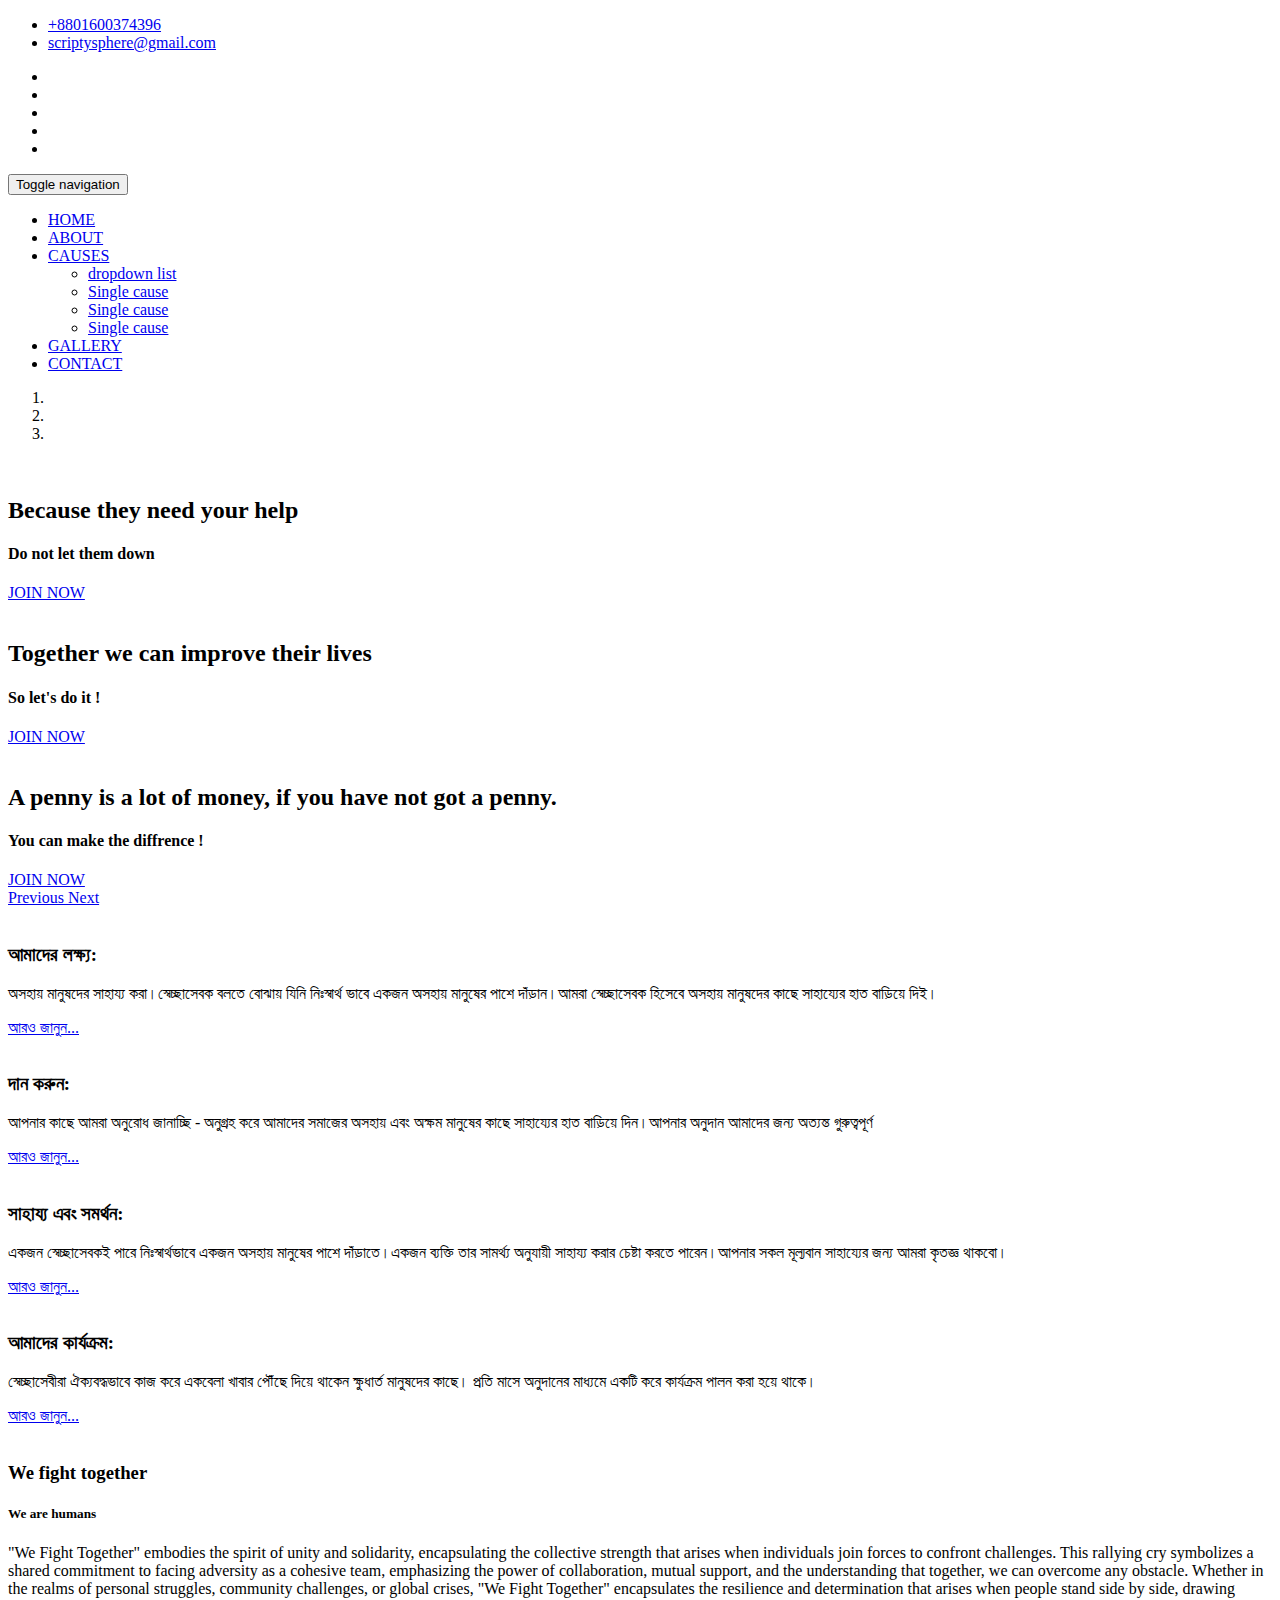
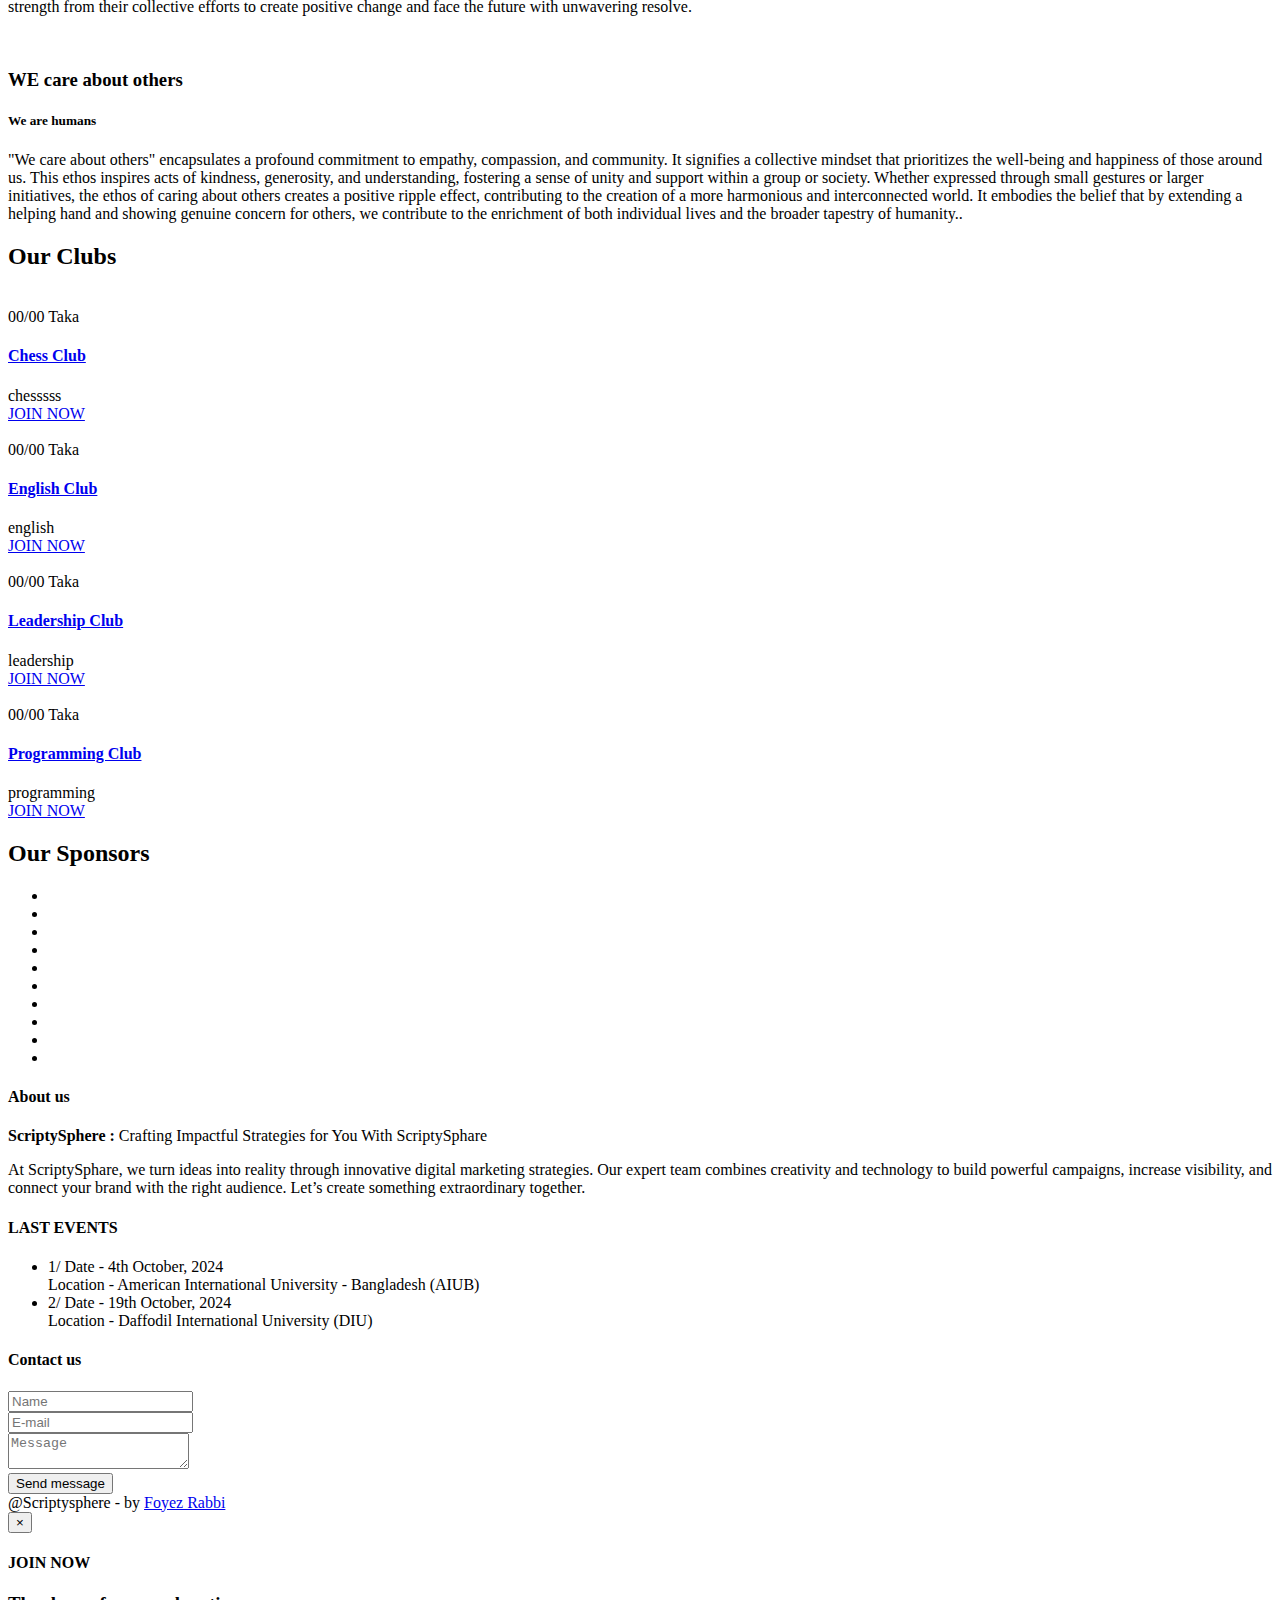
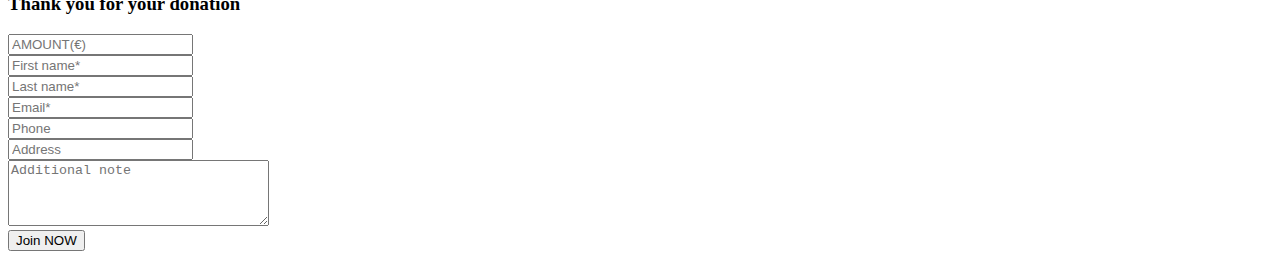
==== index.html @ 009dc3d3 "Update index.html" ====
<!DOCTYPE html>
<html class="no-js" >
    <head>
        <meta charset="utf-8">
        <title>Scriptysphere | Scriptysphere</title>
        <meta name="description" content="">
        <meta name="viewport" content="width=device-width, initial-scale=1">
        <!-- Fonts -->
        <link href='http://fonts.googleapis.com/css?family=Open+Sans:400,300,700' rel='stylesheet' type='text/css'>
        <link href='http://fonts.googleapis.com/css?family=Dosis:400,700' rel='stylesheet' type='text/css'>

        <!-- Bootsrap -->
        <link rel="stylesheet" href="assets/css/bootstrap.min.css">

        <!-- Font awesome -->
        <link rel="stylesheet" href="assets/css/font-awesome.min.css">

        <!-- Owl carousel -->
        <link rel="stylesheet" href="assets/css/owl.carousel.css">

        <!-- Template main Css -->
        <link rel="stylesheet" href="assets/css/style.css">
        
        <!-- Modernizr -->
        <script src="assets/js/modernizr-2.6.2.min.js"></script>


    </head>

    <body>


    <header class="main-header">
        
    
        <nav class="navbar navbar-static-top">

            <div class="navbar-top">

              <div class="container">
                  <div class="row">

                    <div class="col-sm-6 col-xs-12">

                        <ul class="list-unstyled list-inline header-contact">
                            <li> <i class="fa fa-phone"></i> <a href="tel:">+8801600374396</a> </li>
                             <li> <i class="fa fa-envelope"></i> <a href="mailto:https://www.facebook.com/scriptysphere">scriptysphere@gmail.com</a> </li>
                       </ul> <!-- /.header-contact  -->
                      
                    </div>

                    <div class="col-sm-6 col-xs-12 text-right">

                        <ul class="list-unstyled list-inline header-social">

                            <li> <a href="https://www.facebook.com/scriptysphere"> <i class="fa fa-facebook"></i> </a> </li>
                            <li> <a href="https://www.facebook.com/scriptysphere"> <i class="fa fa-twitter"></i>  </a> </li>
                            <li> <a href="https://www.facebook.com/scriptysphere"> <i class="fa fa-google"></i>  </a> </li>
                            <li> <a href="https://www.facebook.com/scriptysphere"> <i class="fa fa-youtube"></i>  </a> </li>
                            <li> <a href="https://www.facebook.com/scriptysphere"> <i class="fa fa fa-pinterest-p"></i>  </a> </li>
                       </ul> <!-- /.header-social  -->
                      
                    </div>


                  </div>
              </div>

            </div>

            <div class="navbar-main">
              
              <div class="container">

                <div class="navbar-header">
                  <button type="button" class="navbar-toggle collapsed" data-toggle="collapse" data-target="#navbar" aria-expanded="false" aria-controls="navbar">

                    <span class="sr-only">Toggle navigation</span>
                    <span class="icon-bar"></span>
                    <span class="icon-bar"></span>
                    <span class="icon-bar"></span>

                  </button>
                  
                  <a class="navbar-brand" href="index.html"><img src="assets/images/sadaka-logo.png" alt=""></a>
                  
                </div>

                <div id="navbar" class="navbar-collapse collapse pull-right">

                  <ul class="nav navbar-nav">

                    <li><a class="is-active" href="index.html">HOME</a></li>
                    <li><a href="about.html">ABOUT</a></li>
                    <li class="has-child"><a href="#">CAUSES</a>

                      <ul class="submenu">
                         <li class="submenu-item"><a href="#">dropdown list </a></li>
                         <li class="submenu-item"><a href="#">Single cause </a></li>
                         <li class="submenu-item"><a href="#">Single cause </a></li>
                         <li class="submenu-item"><a href="#">Single cause </a></li>
                      </ul>

                    </li>
                    <li><a href="gallery.html">GALLERY</a></li>
                    <li><a href="contact.html">CONTACT</a></li>

                  </ul>

                </div> <!-- /#navbar -->

              </div> <!-- /.container -->
              
            </div> <!-- /.navbar-main -->


        </nav> 

    </header> <!-- /. main-header -->




    <!-- Carousel
    ================================================== -->
    <div id="homeCarousel" class="carousel slide carousel-home" data-ride="carousel">

          <!-- Indicators -->
          <ol class="carousel-indicators">
            <li data-target="#homeCarousel" data-slide-to="0" class="active"></li>
            <li data-target="#homeCarousel" data-slide-to="1"></li>
            <li data-target="#homeCarousel" data-slide-to="2"></li>
          </ol>

          <div class="carousel-inner" role="listbox">

            <div class="item active">

              <img src="assets/images/slider/home-slider-1.jpg" alt="">

              <div class="container">

                <div class="carousel-caption">

                  <h2 class="carousel-title bounceInDown animated slow">Because they need your help</h2>
                  <h4 class="carousel-subtitle bounceInUp animated slow ">Do not let them down</h4>
                  <a href="#" class="btn btn-lg btn-secondary hidden-xs bounceInUp animated slow" data-toggle="modal" data-target="#donateModal">JOIN NOW</a>

                </div> <!-- /.carousel-caption -->

              </div>

            </div> <!-- /.item -->


            <div class="item ">

              <img src="assets/images/slider/home-slider-2.jpg" alt="">

              <div class="container">

                <div class="carousel-caption">

                  <h2 class="carousel-title bounceInDown animated slow">Together we can improve their lives</h2>
                  <h4 class="carousel-subtitle bounceInUp animated slow"> So let's do it !</h4>
                  <a href="#" class="btn btn-lg btn-secondary hidden-xs bounceInUp animated" data-toggle="modal" data-target="#donateModal">JOIN NOW</a>

                </div> <!-- /.carousel-caption -->

              </div>

            </div> <!-- /.item -->




            <div class="item ">

              <img src="assets/images/slider/home-slider-3.jpg" alt="">

              <div class="container">

                <div class="carousel-caption">

                  <h2 class="carousel-title bounceInDown animated slow" >A penny is a lot of money, if you have not got a penny.</h2>
                  <h4 class="carousel-subtitle bounceInUp animated slow">You can make the diffrence !</h4>
                  <a href="#" class="btn btn-lg btn-secondary hidden-xs bounceInUp animated slow" data-toggle="modal" data-target="#donateModal">JOIN NOW</a>

                </div> <!-- /.carousel-caption -->

              </div>

            </div> <!-- /.item -->

          </div>

          <a class="left carousel-control" href="#homeCarousel" role="button" data-slide="prev">
            <span class="fa fa-angle-left" aria-hidden="true"></span>
            <span class="sr-only">Previous</span>
          </a>

          <a class="right carousel-control" href="#homeCarousel" role="button" data-slide="next">
            <span class="fa fa-angle-right" aria-hidden="true"></span>
            <span class="sr-only">Next</span>
          </a>

    </div><!-- /.carousel -->

    <div class="section-home about-us fadeIn animated">

        <div class="container">

            <div class="row">

                <div class="col-md-3 col-sm-6">
                
                  <div class="about-us-col">

                        <div class="col-icon-wrapper">
                          <img src="assets/images/icons/our-mission-icon.png" alt="">
                        </div>
                        <h3 class="col-title">আমাদের লক্ষ্য:</h3>
                        <div class="col-details">

                          <p>অসহায় মানুষদের সাহায্য করা।স্বেচ্ছাসেবক বলতে বোঝায় যিনি নিঃস্বার্থ ভাবে একজন অসহায় মানুষের পাশে দাঁড়ান।আমরা স্বেচ্ছাসেবক হিসেবে অসহায় মানুষদের কাছে সাহায্যের হাত বাড়িয়ে দিই।</p>
                          
                        </div>
                        <a href="#" class="btn btn-primary">আরও জানুন...</a>
                    
                  </div>
                  
                </div>


                <div class="col-md-3 col-sm-6">
                
                  <div class="about-us-col">

                        <div class="col-icon-wrapper">
                          <img src="assets/images/icons/make-donation-icon.png" alt="">
                        </div>
                        <h3 class="col-title">দান করুন:</h3>
                        <div class="col-details">

                          <p>আপনার কাছে আমরা অনুরোধ জানাচ্ছি - অনুগ্রহ করে আমাদের  সমাজের অসহায় এবং  অক্ষম মানুষের কাছে সাহায্যের হাত বাড়িয়ে দিন।আপনার অনুদান আমাদের জন্য অত্যন্ত গুরুত্বপূর্ণ</p>
                          
                        </div>
                        <a href="#" class="btn btn-primary">আরও জানুন...</a>
                    
                  </div>
                  
                </div>


                <div class="col-md-3 col-sm-6">
                
                  <div class="about-us-col">

                        <div class="col-icon-wrapper">
                          <img src="assets/images/icons/help-icon.png" alt="">
                        </div>
                        <h3 class="col-title">সাহায্য এবং সমর্থন:</h3>
                        <div class="col-details">

                          <p>একজন স্বেচ্ছাসেবকই পারে নিঃস্বার্থভাবে একজন অসহায় মানুষের পাশে দাঁড়াতে।একজন ব্যক্তি তার সামর্থ্য অনুযায়ী সাহায্য করার চেষ্টা করতে পারেন।আপনার সকল মূল্যবান সাহায্যের জন্য আমরা কৃতজ্ঞ থাকবো।</p>
                          
                        </div>
                        <a href="#" class="btn btn-primary">আরও জানুন...</a>
                    
                  </div>
                  
                </div>


                <div class="col-md-3 col-sm-6">
                
                  <div class="about-us-col">

                        <div class="col-icon-wrapper">
                          <img src="assets/images/icons/programs-icon.png" alt="">
                        </div>
                        <h3 class="col-title">আমাদের কার্যক্রম:</h3>
                        <div class="col-details">

                          <p>স্বেচ্ছাসেবীরা ঐক্যবদ্ধভাবে কাজ করে একবেলা খাবার পৌঁছে দিয়ে থাকেন ক্ষুধার্ত  মানুষদের কাছে। প্রতি মাসে অনুদানের  মাধ্যমে একটি  করে কার্যক্রম পালন করা হয়ে থাকে।</p>
                          
                        </div>
                        <a href="#" class="btn btn-primary">আরও জানুন...</a>
                    
                  </div>
                  
                </div>
                

                
            </div>

        </div>
      
    </div> <!-- /.about-us -->

    <div class="section-home home-reasons">

        <div class="container">

            <div class="row">
                
                <div class="col-md-6">

                    <div class="reasons-col animate-onscroll fadeIn">

                        <img src="assets/images/gallery/picture-(8).jpeg" alt="">

                        <div class="reasons-titles">

                            <h3 class="reasons-title">We fight together</h3>
                            <h5 class="reason-subtitle">We are humans</h5>
                            
                        </div>

                        <div class="on-hover hidden-xs">
                            
                                <p>"We Fight Together" embodies the spirit of unity and solidarity, encapsulating the collective strength that arises when individuals join forces to confront challenges. This rallying cry symbolizes a shared commitment to facing adversity as a cohesive team, emphasizing the power of collaboration, mutual support, and the understanding that together, we can overcome any obstacle. Whether in the realms of personal struggles, community challenges, or global crises, "We Fight Together" encapsulates the resilience and determination that arises when people stand side by side, drawing strength from their collective efforts to create positive change and face the future with unwavering resolve.</p>
                                
                        </div>
                    </div>
                    
                </div>


                <div class="col-md-6">

                    <div class="reasons-col animate-onscroll fadeIn">

                        <img src="assets/images/gallery/picture-(7).jpeg" alt="">

                        <div class="reasons-titles">

                            <h3 class="reasons-title">WE care about others</h3>
                            <h5 class="reason-subtitle">We are humans</h5>
                            
                        </div>

                        <div class="on-hover hidden-xs">
                            
                                <p>"We care about others" encapsulates a profound commitment to empathy, compassion, and community. It signifies a collective mindset that prioritizes the well-being and happiness of those around us. This ethos inspires acts of kindness, generosity, and understanding, fostering a sense of unity and support within a group or society. Whether expressed through small gestures or larger initiatives, the ethos of caring about others creates a positive ripple effect, contributing to the creation of a more harmonious and interconnected world. It embodies the belief that by extending a helping hand and showing genuine concern for others, we contribute to the enrichment of both individual lives and the broader tapestry of humanity..</p>
                                
                        </div>


                    </div>
                    
                </div>


            </div>
          
  

        </div>
      

    </div> <!-- /.home-reasons -->

    <div class="section-home our-causes animate-onscroll fadeIn">

        <div class="container">

            <h2 class="title-style-1">Our Clubs <span class="title-under"></span></h2>

            <div class="row">

                <div class="col-md-3 col-sm-6">

                    <div class="cause">

                        <img src="assets/images/gallery/logo.jpg" alt="" class="cause-img">

                        <div class="progress cause-progress">
                          <div class="progress-bar" role="progressbar" aria-valuenow="30" aria-valuemin="0" aria-valuemax="100" style="width: 30%;">
                            00/00 Taka
                          </div>
                        </div>

                        <h4 class="cause-title"><a href="#">Chess Club </a></h4>
                        <div class="cause-details">
                          chesssss

                        <div class="btn-holder text-center">

                          <a href="#" class="btn btn-primary" data-toggle="modal" data-target="#donateModal"> JOIN NOW</a>
                          
                        </div>

                        

                    </div> <!-- /.cause -->
                    
                </div> 

                <div class="col-md-3 col-sm-6">

                    <div class="cause">

                        <img src="assets/images/gallery/logo.jpg" alt="" class="cause-img">

                        <div class="progress cause-progress">
                          <div class="progress-bar" role="progressbar" aria-valuenow="60" aria-valuemin="0" aria-valuemax="100" style="width: 60%;">
                            00/00 Taka
                          </div>
                        </div>

                        <h4 class="cause-title"><a href="#">English Club</a></h4>
                        <div class="cause-details">
                         english
                        </div>

                        <div class="btn-holder text-center">

                          <a href="#" class="btn btn-primary" data-toggle="modal" data-target="#donateModal"> JOIN NOW</a>
                          
                        </div>

                        

                    </div> <!-- /.cause -->
                    
                </div>


                <div class="col-md-3 col-sm-6">

                    <div class="cause">

                        <img src="assets/images/gallery/logo.jpg" alt="" class="cause-img">

                        <div class="progress cause-progress">
                          <div class="progress-bar" role="progressbar" aria-valuenow="40" aria-valuemin="0" aria-valuemax="100" style="width: 40%;">
                            00/00 Taka
                          </div>
                        </div>

                        <h4 class="cause-title"><a href="#">Leadership Club</a></h4>
                        <div class="cause-details">
                          leadership

                        <div class="btn-holder text-center">

                          <a href="#" class="btn btn-primary" data-toggle="modal" data-target="#donateModal"> JOIN NOW</a>
                          
                        </div>

                        

                    </div> <!-- /.cause -->
                    
                </div>

                <div class="col-md-3 col-sm-6">

                    <div class="cause">

                        <img src="assets/images/gallery/logo.jpg" alt="" class="cause-img">

                        <div class="progress cause-progress">
                          <div class="progress-bar" role="progressbar" aria-valuenow="10" aria-valuemin="0" aria-valuemax="100" style="width: 60%;">
                            00/00 Taka
                          </div>
                        </div>

                        <h4 class="cause-title"><a href="#">Programming Club </a></h4>
                        <div class="cause-details">
                          programming
                        </div>

                        <div class="btn-holder text-center">

                          <a href="#" class="btn btn-primary" data-toggle="modal" data-target="#donateModal"> JOIN NOW</a>
                          
                        </div>

                        

                    </div> <!-- /.cause -->
                    
                </div>

            </div>

        </div>
        
    </div> <!-- /.our-causes -->

    




    <div class="section-home our-sponsors animate-onscroll fadeIn">
    
        <div class="container">

            <h2 class="title-style-1">Our Sponsors <span class="title-under"></span></h2>

            <ul class="owl-carousel list-unstyled list-sponsors">

              <li> <img src="assets/images/sponsors/bus.png" alt=""></li>
              <li> <img src="assets/images/sponsors/wikimedia.png" alt=""></li>
              <li> <img src="assets/images/sponsors/one-world.png" alt=""></li>
              <li> <img src="assets/images/sponsors/wikiversity.png" alt=""></li>
              <li> <img src="assets/images/sponsors/united-nations.png" alt=""></li>

              <li> <img src="assets/images/sponsors/bus.png" alt=""></li>
              <li> <img src="assets/images/sponsors/wikimedia.png" alt=""></li>
              <li> <img src="assets/images/sponsors/one-world.png" alt=""></li>
              <li> <img src="assets/images/sponsors/wikiversity.png" alt=""></li>
              <li> <img src="assets/images/sponsors/united-nations.png" alt=""></li>

            </ul>

        </div>

    </div> <!-- /.our-sponsors -->


    


    <footer class="main-footer">

        <div class="footer-top">
            
        </div>


        <div class="footer-main">
            <div class="container">
                
                <div class="row">
                    <div class="col-md-4">

                        <div class="footer-col">

                            <h4 class="footer-title">About us <span class="title-under"></span></h4>

                            <div class="footer-content">

                                <p>
                                    <strong>ScriptySphere : </strong> Crafting Impactful Strategies for You With ScriptySphare
                                </p> 

                                <p>At <b></b>ScriptySphare</b>, we turn ideas into reality through innovative digital marketing strategies. Our expert team combines creativity and technology to build powerful campaigns, increase visibility, and connect your brand with the right audience. Let’s create something extraordinary together.</p>

                            </div>
                            
                        </div>

                    </div>

                    <div class="col-md-4">

                        <div class="footer-col">

                                  <h4 class="footer-title">LAST EVENTS <span class="title-under"></span></h4>

                                                              <div class="footer-content">
                                                                  <ul class="tweets list-unstyled">
                                                                      <li class="tweet"> 

1/ Date - 4th October, 2024
<br>
 Location - American International University - Bangladesh (AIUB)
                                                          </li>
                                                         <li class="tweet"> 
2/ Date - 19th October, 2024
<br>
 Location - Daffodil International University (DIU)

                                                                      </li>

                                </ul>
                            </div>
                            
                        </div>

                    </div>


                    <div class="col-md-4">

                        <div class="footer-col">

                            <h4 class="footer-title">Contact us <span class="title-under"></span></h4>

                            <div class="footer-content">

                                <div class="footer-form">
                                    
                                    <div class="footer-form" >
                                    
                                    <form action="php/mail.php" class="ajax-form">

                                        <div class="form-group">
                                            <input type="text" name="name" class="form-control" placeholder="Name" required>
                                        </div>

                                         <div class="form-group">
                                            <input type="email" name="email" class="form-control" placeholder="E-mail" required>
                                        </div>

                                        <div class="form-group">
                                            <textarea name="message" class="form-control" placeholder="Message" required></textarea>
                                        </div>

                                        <div class="form-group alerts">
                        
                                            <div class="alert alert-success" role="alert">
                                              
                                            </div>

                                            <div class="alert alert-danger" role="alert">
                                              
                                            </div>
                                            
                                        </div>

                                         <div class="form-group">
                                            <button type="submit" class="btn btn-submit pull-right">Send message</button>
                                        </div>
                                        
                                    </form>

                                </div>

                                </div>
                            </div>
                            
                        </div>

                    </div>
                    <div class="clearfix"></div>



                </div>
                
                
            </div>

            
        </div>

        <div class="footer-bottom">

          <div class="container text-right">
            @Scriptysphere - by <a href="http://www.facebook.com/thedevrabbit" target="_blank">Foyez Rabbi</a>
          </div>
        </div>
        
    </footer> <!-- main-footer -->




    <!-- JOIN Modal -->
    <div class="modal fade" id="donateModal" tabindex="-1" role="dialog" aria-labelledby="donateModalLabel" aria-hidden="true">

      <div class="modal-dialog">
        <div class="modal-content">
          <div class="modal-header">
            <button type="button" class="close" data-dismiss="modal" aria-label="Close"><span aria-hidden="true">&times;</span></button>
            <h4 class="modal-title" id="donateModalLabel">JOIN NOW</h4>
          </div>
          <div class="modal-body">

                <form class="form-donation">

                        <h3 class="title-style-1 text-center">Thank you for your donation <span class="title-under"></span>  </h3>

                        <div class="row">

                            <div class="form-group col-md-12 ">
                                <input type="text" class="form-control" id="amount" placeholder="AMOUNT(€)">
                            </div>

                        </div>


                        <div class="row">
                            <div class="form-group col-md-6">
                                <input type="text" class="form-control" name="firstName" placeholder="First name*">
                            </div>

                            <div class="form-group col-md-6">
                                <input type="text" class="form-control" name="lastName" placeholder="Last name*">
                            </div>
                        </div>


                        <div class="row">

                            <div class="form-group col-md-6">
                                <input type="text" class="form-control" name="email" placeholder="Email*">
                            </div>

                            <div class="form-group col-md-6">
                                <input type="text" class="form-control" name="phone" placeholder="Phone">
                            </div>

                        </div>

                        <div class="row">

                            <div class="form-group col-md-12">
                                <input type="text" class="form-control" name="address" placeholder="Address">
                            </div>

                        </div>


                        <div class="row">

                            <div class="form-group col-md-12">
                                <textarea cols="30" rows="4" class="form-control" name="note" placeholder="Additional note"></textarea>
                            </div>

                        </div>

                        <div class="row">

                            <div class="form-group col-md-12">
                                <button type="submit" class="btn btn-primary pull-right" name="donateNow" >Join NOW</button>
                            </div>

                        </div>



                       
                    
                </form>
            
          </div>
        </div>
      </div>

    </div> <!-- /.modal -->





    <!--  Scripts
    ================================================== -->

    <!-- jQuery -->
    <script src="//ajax.googleapis.com/ajax/libs/jquery/1.11.1/jquery.min.js"></script>
    <script>window.jQuery || document.write('<script src="assets/js/jquery-1.11.1.min.js"><\/script>')</script>

    <!-- Bootsrap javascript file -->
    <script src="assets/js/bootstrap.min.js"></script>
    
    <!-- owl carouseljavascript file -->
    <script src="assets/js/owl.carousel.min.js"></script>

    <!-- Template main javascript -->
    <script src="assets/js/main.js"></script>

    <!-- Google Analytics: change UA-XXXXX-X to be your site's ID. -->
    <script>
        (function(b,o,i,l,e,r){b.GoogleAnalyticsObject=l;b[l]||(b[l]=
        function(){(b[l].q=b[l].q||[]).push(arguments)});b[l].l=+new Date;
        e=o.createElement(i);r=o.getElementsByTagName(i)[0];
        e.src='//www.google-analytics.com/analytics.js';
        r.parentNode.insertBefore(e,r)}(window,document,'script','ga'));
        ga('create','UA-XXXXX-X');ga('send','pageview');
    </script>

    </body>
</html>
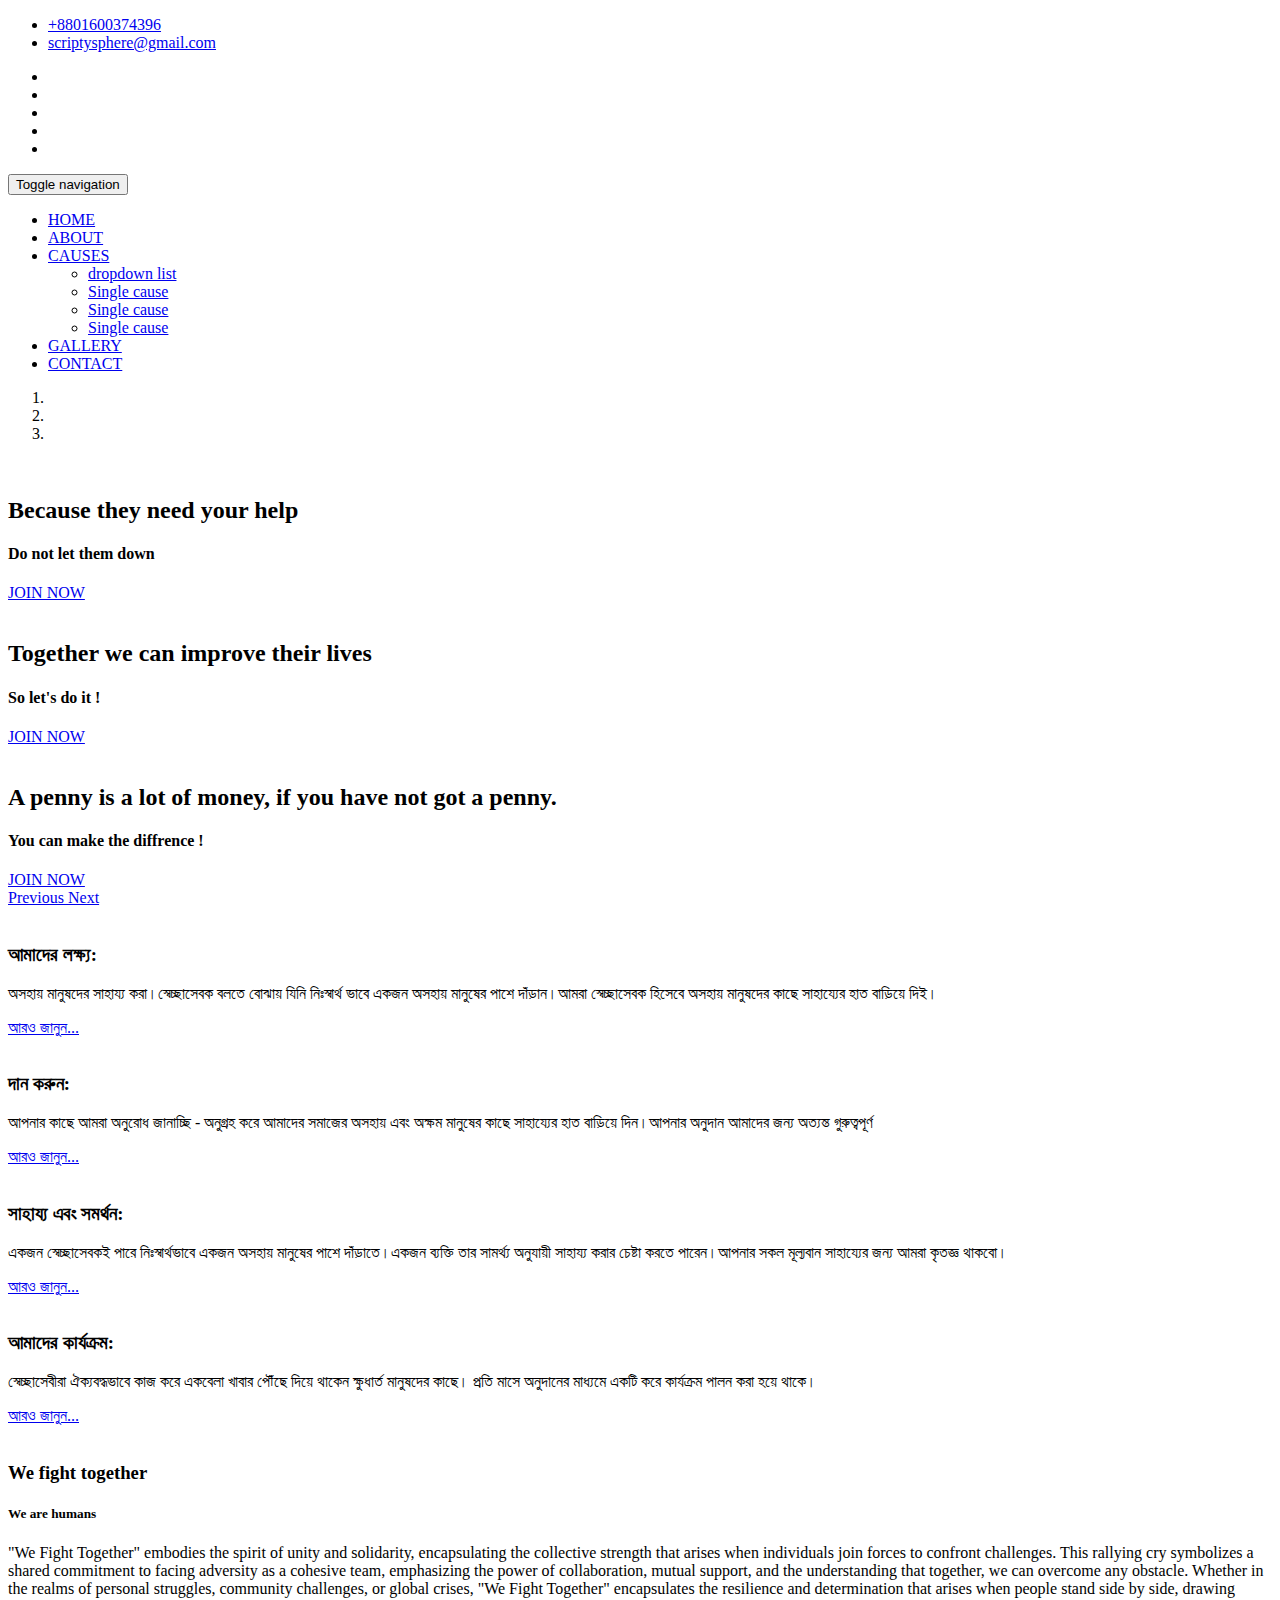
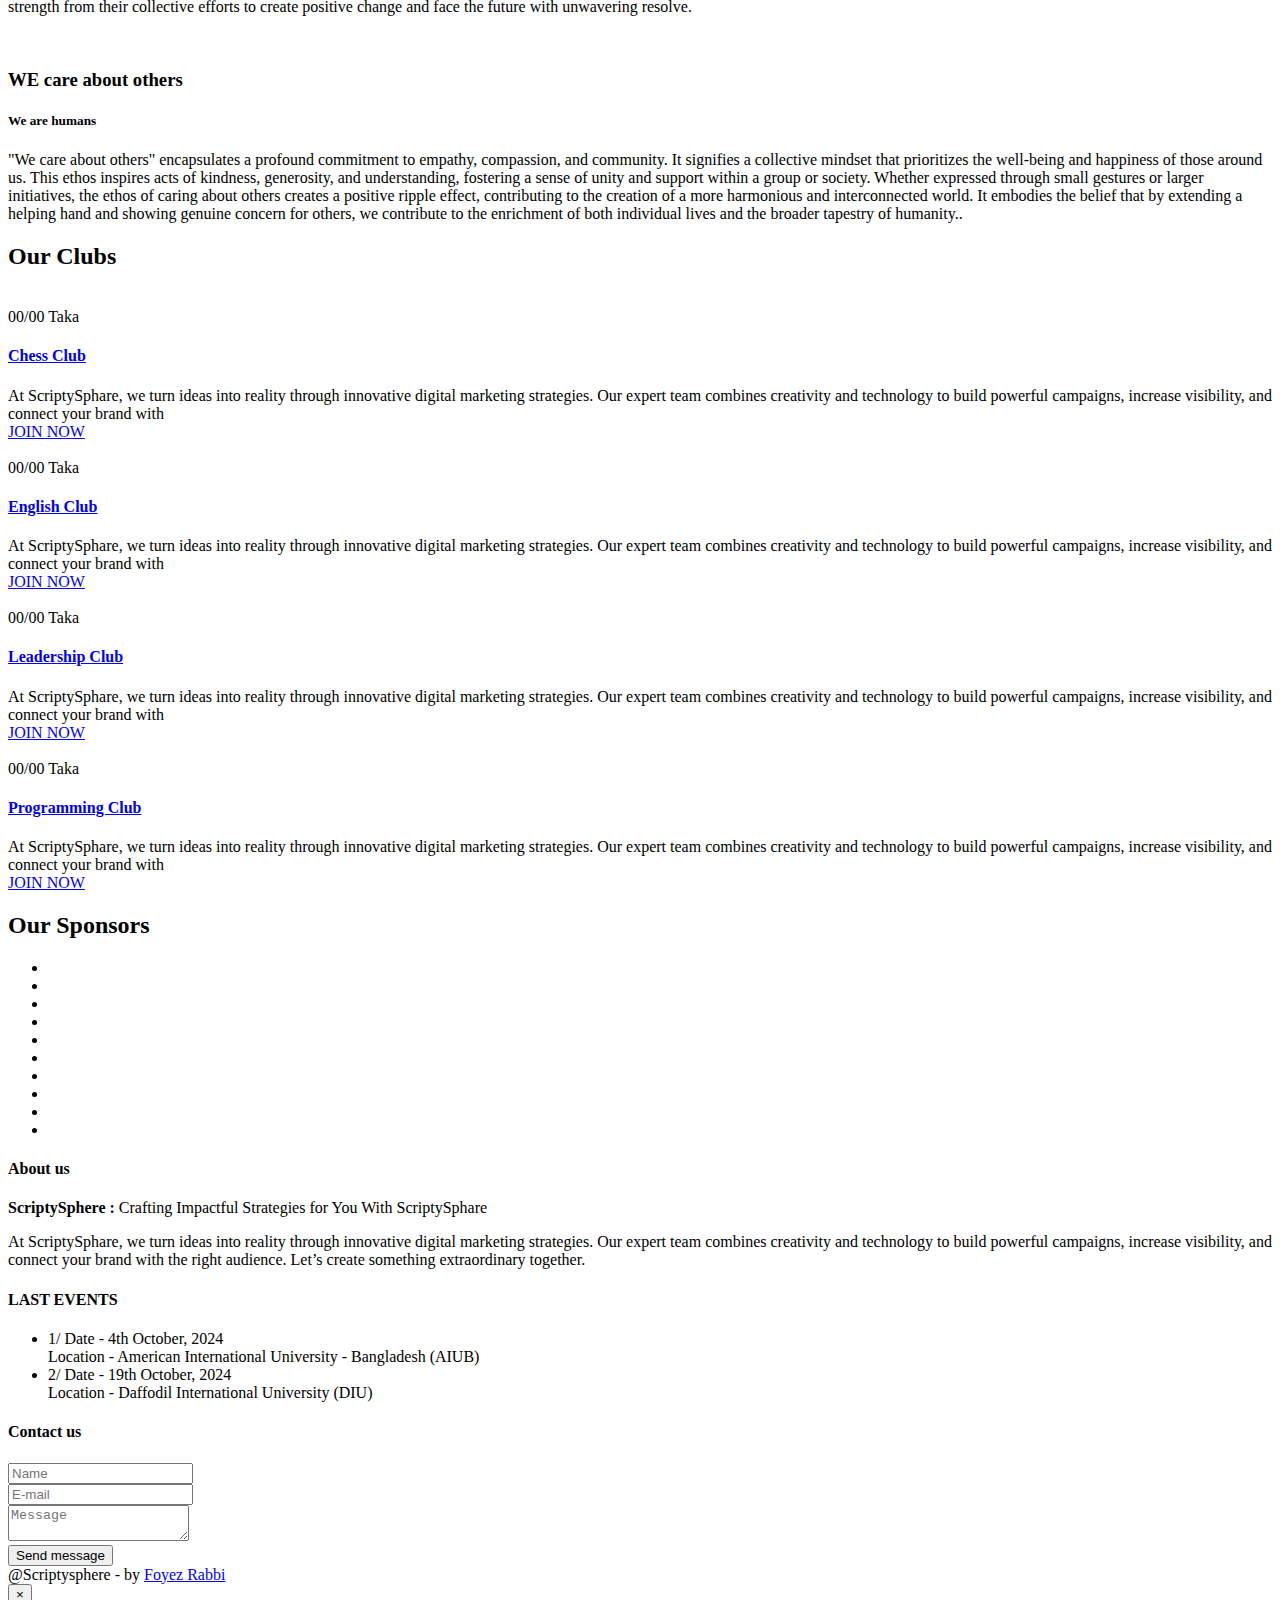
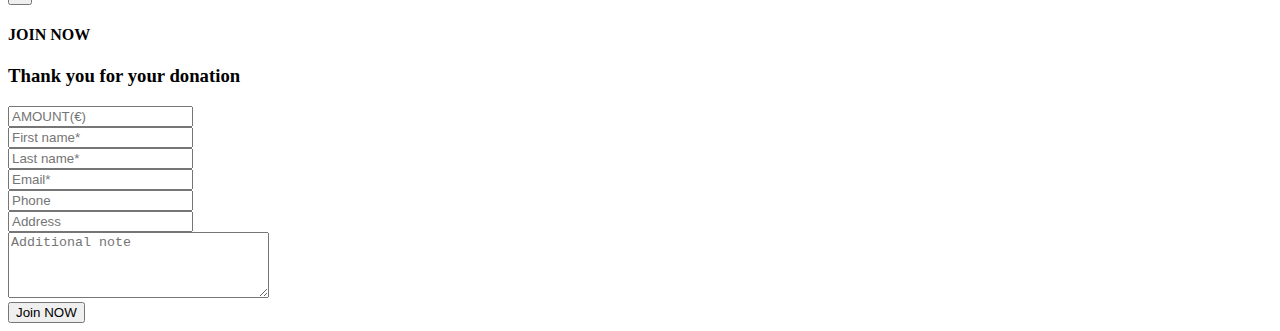
==== commit 429d99f6: "Update index.html" ====
--- a/index.html
+++ b/index.html
@@ -2,7 +2,7 @@
 <html class="no-js" >
     <head>
         <meta charset="utf-8">
-        <title>Scriptysphere | Scriptysphere</title>
+        <title>Home | Scriptysphere</title>
         <meta name="description" content="">
         <meta name="viewport" content="width=device-width, initial-scale=1">
         <!-- Fonts -->
@@ -384,7 +384,7 @@
 
                         <h4 class="cause-title"><a href="#">Chess Club </a></h4>
                         <div class="cause-details">
-                          chesssss
+                          At ScriptySphare, we turn ideas into reality through innovative digital marketing strategies. Our expert team combines creativity and technology to build powerful campaigns, increase visibility, and connect your brand with 
 
                         <div class="btn-holder text-center">
 
@@ -412,7 +412,7 @@
 
                         <h4 class="cause-title"><a href="#">English Club</a></h4>
                         <div class="cause-details">
-                         english
+                         At ScriptySphare, we turn ideas into reality through innovative digital marketing strategies. Our expert team combines creativity and technology to build powerful campaigns, increase visibility, and connect your brand with 
                         </div>
 
                         <div class="btn-holder text-center">
@@ -442,7 +442,7 @@
 
                         <h4 class="cause-title"><a href="#">Leadership Club</a></h4>
                         <div class="cause-details">
-                          leadership
+                          At ScriptySphare, we turn ideas into reality through innovative digital marketing strategies. Our expert team combines creativity and technology to build powerful campaigns, increase visibility, and connect your brand with 
 
                         <div class="btn-holder text-center">
 
@@ -470,7 +470,7 @@
 
                         <h4 class="cause-title"><a href="#">Programming Club </a></h4>
                         <div class="cause-details">
-                          programming
+                          At ScriptySphare, we turn ideas into reality through innovative digital marketing strategies. Our expert team combines creativity and technology to build powerful campaigns, increase visibility, and connect your brand with 
                         </div>
 
                         <div class="btn-holder text-center">
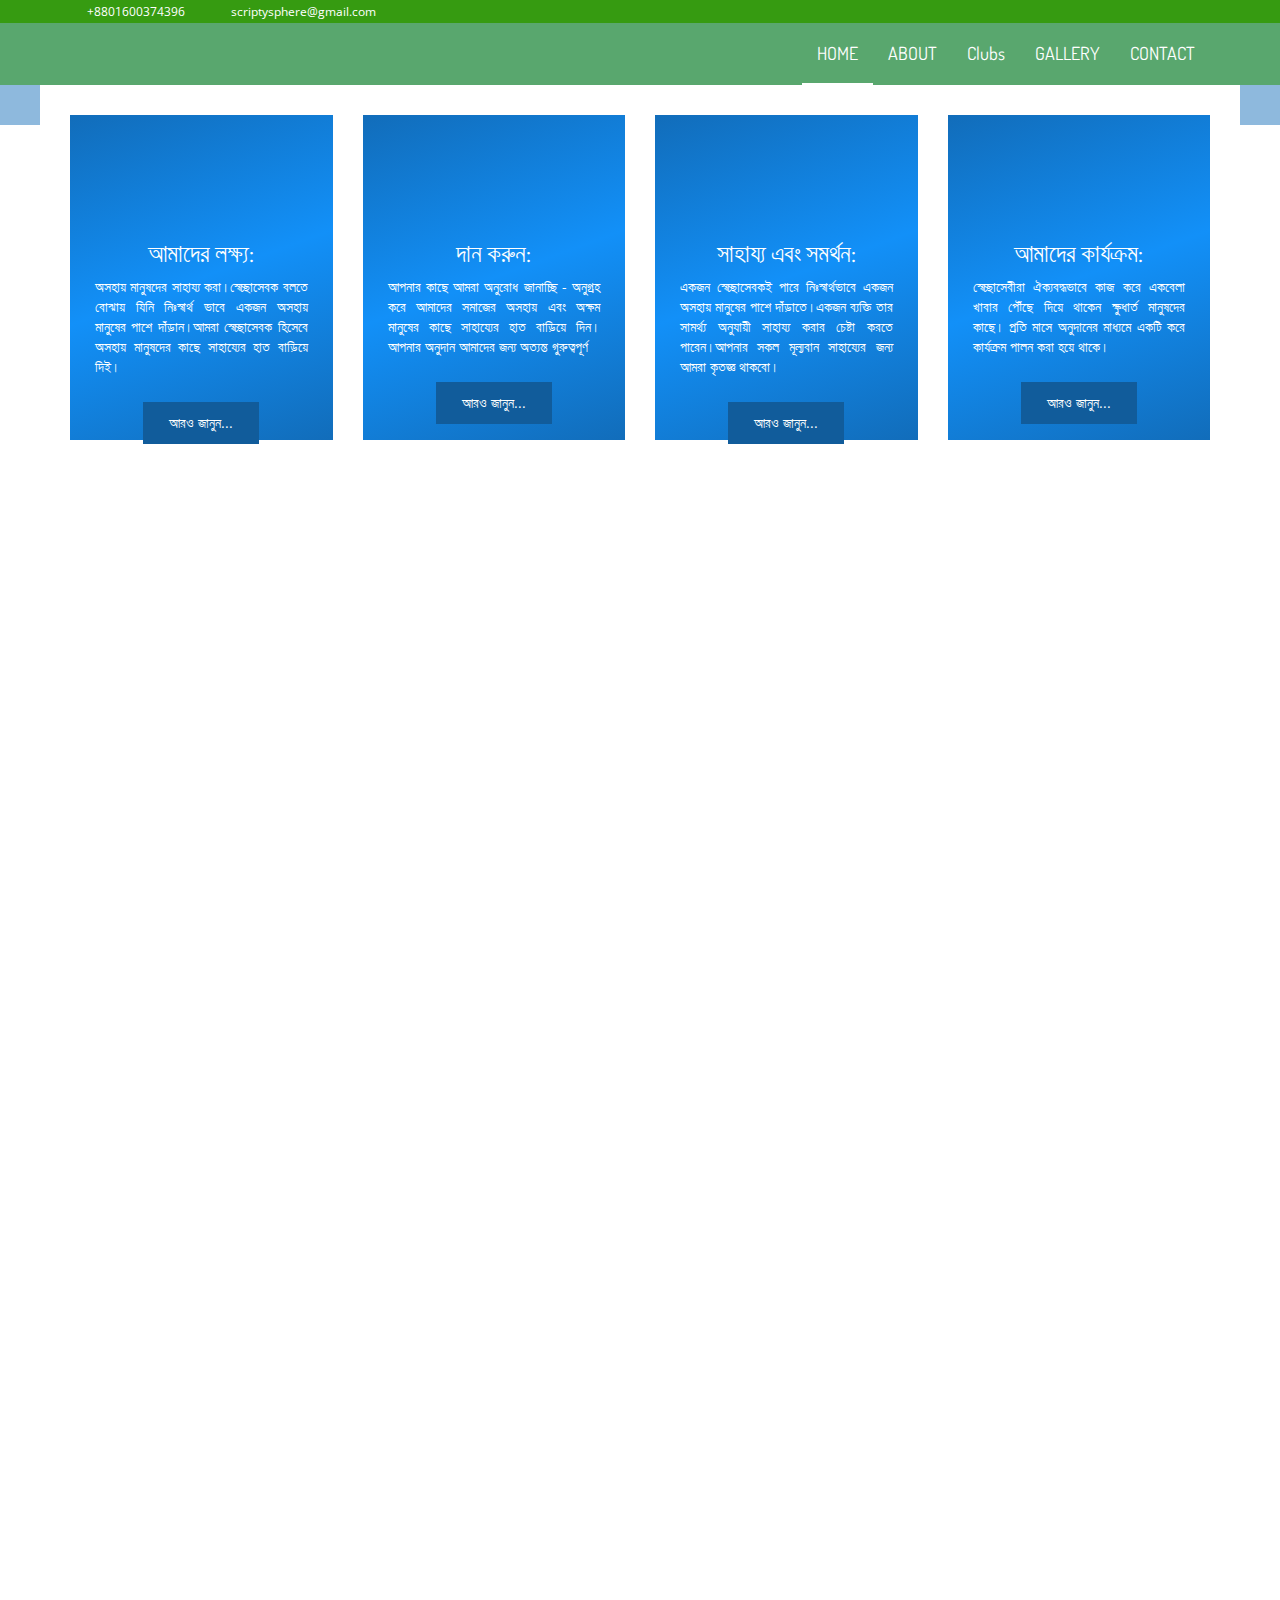
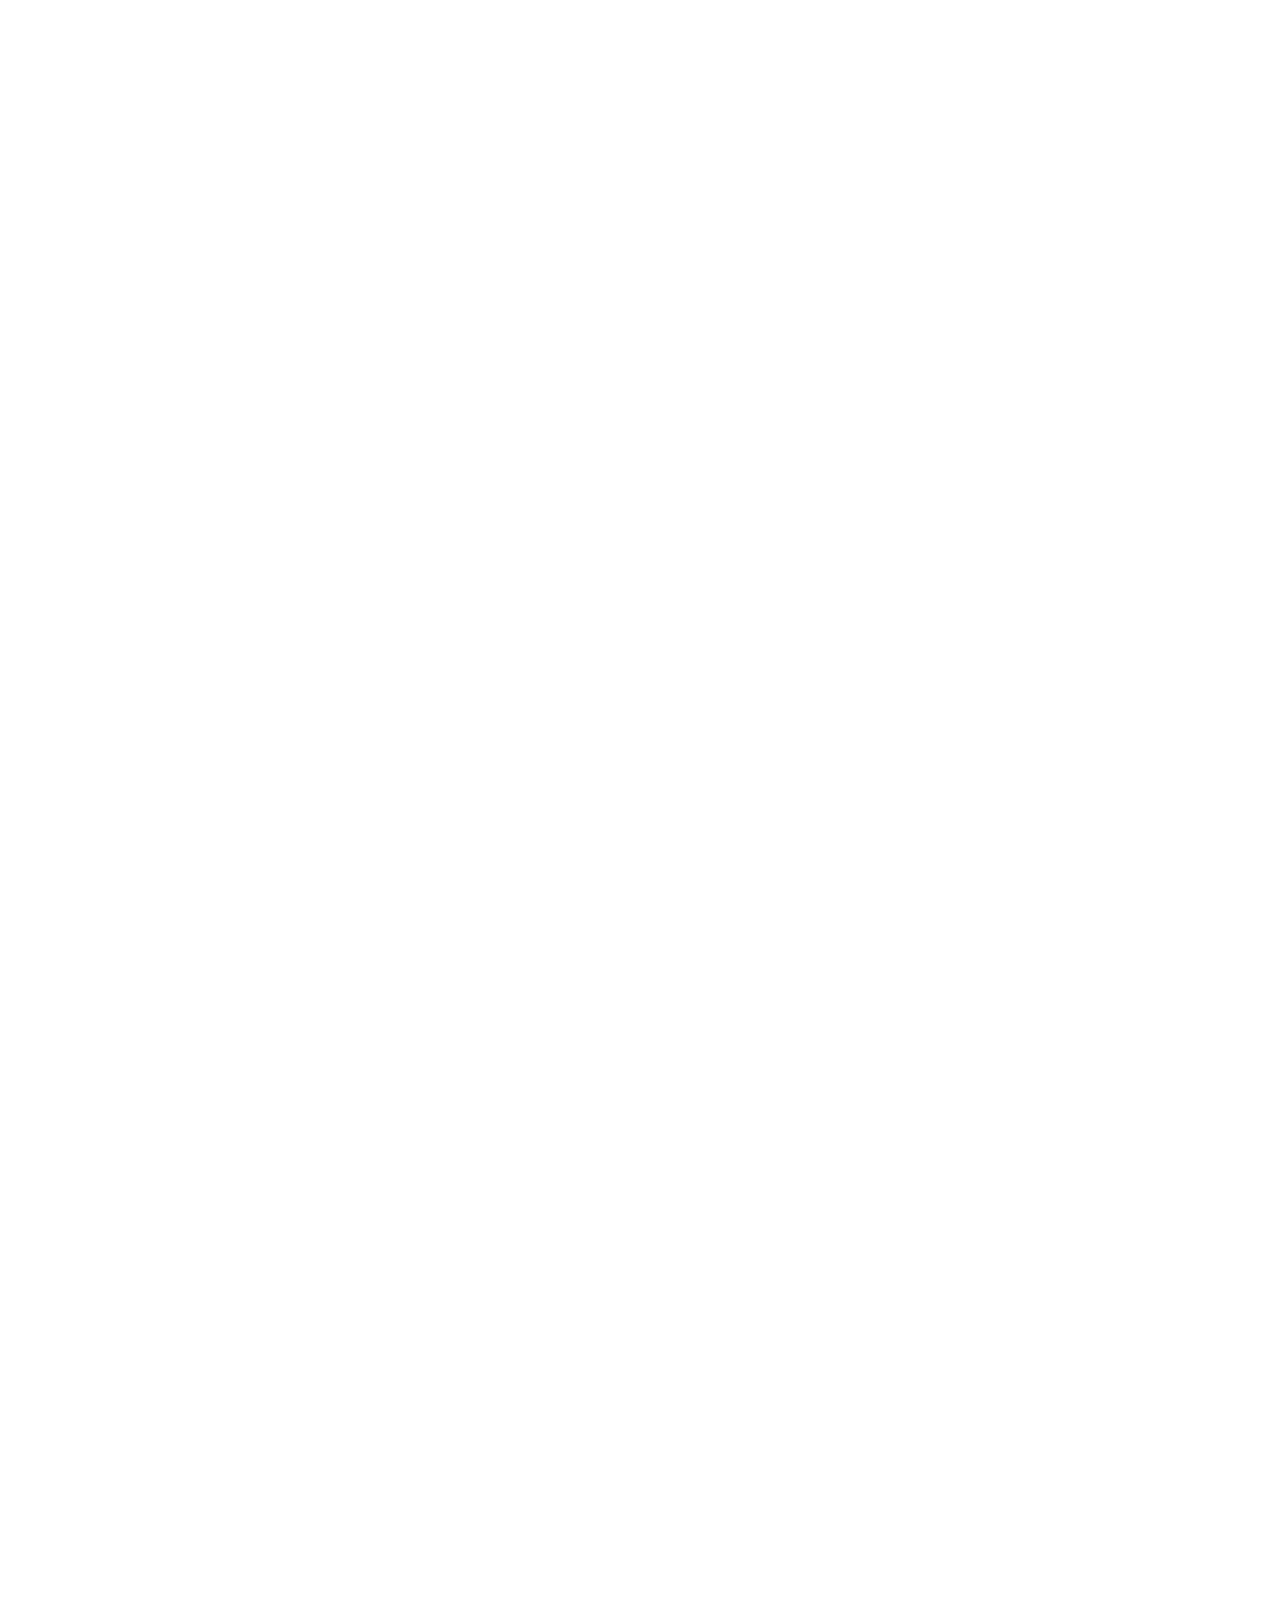
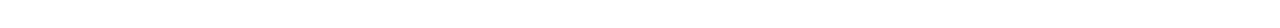
==== commit 4cb42171: "Update index.html" ====
--- a/index.html
+++ b/index.html
@@ -92,13 +92,13 @@
 
                     <li><a class="is-active" href="index.html">HOME</a></li>
                     <li><a href="about.html">ABOUT</a></li>
-                    <li class="has-child"><a href="#">CAUSES</a>
+                    <li class="has-child"><a href="#">Clubs</a>
 
                       <ul class="submenu">
-                         <li class="submenu-item"><a href="#">dropdown list </a></li>
-                         <li class="submenu-item"><a href="#">Single cause </a></li>
-                         <li class="submenu-item"><a href="#">Single cause </a></li>
-                         <li class="submenu-item"><a href="#">Single cause </a></li>
+                         <li class="submenu-item"><a href="Programming-club.html">Programming Club </a></li>
+                         <li class="submenu-item"><a href="chess-club.html">Chess Club </a></li>
+                         <li class="submenu-item"><a href="english-club.html">English Club </a></li>
+                         <li class="submenu-item"><a href="leadership-club.html">Leadership Club </a></li>
                       </ul>
 
                     </li>
--- a/assets/css/style.css
+++ b/assets/css/style.css
@@ -0,0 +1,1058 @@
+/*------------------------------------------------------------------------------------------------------------------------
+ 
+ @package: Sadaka
+ @author: Ouarmedia/Farouk BLALOU
+ @version: 1.0
+ 
+ --------------------------------------------------------------------------------------------------------------------- */
+
+/* =============================================================================
+  Base
+========================================================================== */
+body {
+  font-family: "Open sans", sans-serif;
+  color: #115c9b;
+}
+
+h1,
+h2,
+h3,
+h4 {
+  font-family: "Dosis", sans-serif;
+}
+
+a {
+  color: inherit;
+}
+a:hover, a:focus, a:active {
+  color: inherit;
+}
+
+/* =============================================================================
+  Layout
+========================================================================== */
+/* Header 
+================================= */
+.navbar-static-top {
+  margin: 0;
+  border: 0;
+  color: #fff;
+}
+
+.navbar-top {
+  background: #369b11;
+  font-size: 12px;
+  padding: 3px 0;
+}
+.navbar-top .list-inline {
+  margin-bottom: 0;
+}
+.navbar-top .header-contact li {
+  margin-right: 15px;
+}
+.navbar-top .header-contact li .fa {
+  margin-right: 5px;
+}
+
+.navbar-main {
+  margin-bottom: 0;
+  color: #fff;
+  background: rgb(89, 167, 110);
+}
+.navbar-main .navbar-brand {
+  border-bottom: none !important;
+}
+.navbar-main a:hover,
+.navbar-main a:active,
+.navbar-main a:focus,
+.navbar-main a.is-active {
+  background: none !important;
+  color: inherit;
+  border-bottom: 2px solid #fff;
+}
+.navbar-main .submenu {
+  position: absolute;
+  list-style: none;
+  background: #1f76bd;
+  padding: 0;
+  width: 150px;
+  left: -35px;
+  visibility: hidden;
+  top: 85px;
+  -moz-transition: all, 0.05s;
+  -o-transition: all, 0.05s;
+  -webkit-transition: all, 0.05s;
+  transition: all, 0.05s;
+}
+.navbar-main .submenu li {
+  border-top: 1px solid #185b91;
+}
+.navbar-main .submenu li:hover {
+  background: #185b91;
+  -moz-transition: all, 0.3s;
+  -o-transition: all, 0.3s;
+  -webkit-transition: all, 0.3s;
+  transition: all, 0.3s;
+}
+.navbar-main .submenu li a {
+  width: 100%;
+  border-bottom: none;
+  text-decoration: none;
+  padding: 5px 25px;
+  display: block;
+  font-size: 16px;
+}
+.navbar-main li a {
+  font-family: "Dosis", sans-serif;
+  font-size: 18px;
+  padding: 20px 15px;
+  border-bottom: 2px solid transparent;
+}
+.navbar-main li:hover .submenu {
+  top: 62px;
+  visibility: visible;
+  -moz-transition: all, 0.25s;
+  -o-transition: all, 0.25s;
+  -webkit-transition: all, 0.25s;
+  transition: all, 0.25s;
+}
+.navbar-main .icon-bar {
+  background: #fff;
+}
+
+/* Home Slider 
+================================= */
+.carousel-home img {
+  width: 100%;
+}
+.carousel-home .carousel-control {
+  background: #1f76bd;
+  height: 80px;
+  width: 40px;
+  top: 50%;
+  margin-top: -40px;
+  -moz-transition: width, 0.3s;
+  -o-transition: width, 0.3s;
+  -webkit-transition: width, 0.3s;
+  transition: width, 0.3s;
+}
+.carousel-home .carousel-control .fa {
+  font-size: 2.5em;
+  padding-top: 12px;
+}
+.carousel-home .carousel-control:hover {
+  width: 50px;
+}
+.carousel-home .carousel-caption {
+  top: 50%;
+  bottom: auto;
+  transform: translateY(-50%);
+}
+.carousel-home .carousel-title {
+  color: #fff;
+  font-family: "Dosis", sans-serif;
+  font-size: 50px;
+  font-weight: bold;
+  text-transform: uppercase;
+}
+.carousel-home .carousel-subtitle {
+  font-size: 25px;
+  text-transform: uppercase;
+}
+.carousel-home .btn {
+  margin-top: 30px;
+}
+
+.section-home {
+  margin: 30px 0;
+}
+
+/* home/ about-us 
+================================= */
+.about-us {
+  margin: 30px 0;
+}
+
+.about-us-col {
+  height: 325px;
+  padding: 25px;
+  text-align: center;
+  background-color: #0076a3;
+  background-image: url('[data-uri]');
+  background-size: 100%;
+  background-image: -moz-linear-gradient(290deg, #115b9b -25%, #1290f8 50%, #115b9b 125%);
+  background-image: -webkit-linear-gradient(290deg, #115b9b -25%, #1290f8 50%, #115b9b 125%);
+  background-image: linear-gradient(160deg, #115b9b -25%, #1290f8 50%, #115b9b 125%);
+  color: #fff;
+}
+.about-us-col .col-icon-wrapper {
+  min-height: 80px;
+}
+.about-us-col .col-title {
+  text-transform: uppercase;
+}
+.about-us-col .col-details {
+  text-align: justify;
+  margin-bottom: 25px;
+  min-height: 80px;
+}
+
+/* home/reasons 
+================================= */
+.home-reasons {
+  margin: 25px 0;
+}
+
+.reasons-col {
+  position: relative;
+  overflow: hidden;
+}
+.reasons-col img {
+  width: 100%;
+  -moz-transition: all, 0.5s;
+  -o-transition: all, 0.5s;
+  -webkit-transition: all, 0.5s;
+  transition: all, 0.5s;
+}
+.reasons-col .reasons-titles {
+  position: absolute;
+  bottom: 0;
+  text-align: center;
+  background: rgba(31, 118, 189, 0.8);
+  width: 100%;
+  color: #fff;
+  text-transform: uppercase;
+  height: 125px;
+  padding: 25px 0;
+}
+.reasons-col .reasons-title {
+  font-weight: bold;
+}
+.reasons-col .on-hover {
+  position: absolute;
+  top: 0;
+  bottom: 125px;
+  width: 100%;
+  padding: 25px;
+  color: #fff;
+  text-align: justify;
+  background: rgba(31, 118, 189, 0.9);
+  border-bottom: 1px solid #fff;
+  visibility: hidden;
+  opacity: 0;
+  -moz-transition: all, 0.5s;
+  -o-transition: all, 0.5s;
+  -webkit-transition: all, 0.5s;
+  transition: all, 0.5s;
+}
+.reasons-col:hover .on-hover {
+  visibility: visible;
+  opacity: 1;
+  padding: 50px;
+  -moz-transition: all, 1s;
+  -o-transition: all, 1s;
+  -webkit-transition: all, 1s;
+  transition: all, 1s;
+}
+.reasons-col:hover img {
+  -moz-transform: perspective(1.1) scale3d(1.1, 1.1, 1.1);
+  -webkit-transform: perspective(1.1) scale3d(1.1, 1.1, 1.1);
+  transform: perspective(1.1) scale3d(1.1, 1.1, 1.1);
+}
+
+/* home/causes
+================================= */
+.cause {
+  padding-bottom: 15px;
+  margin-bottom: 30px;
+  border: 1px solid #1f76bd;
+  -moz-transition: all, 0.3s;
+  -o-transition: all, 0.3s;
+  -webkit-transition: all, 0.3s;
+  transition: all, 0.3s;
+}
+.cause .cause-progress {
+  margin: 0 10px 15px;
+  border: 1px solid #1f76bd;
+  border-radius: 3px;
+}
+.cause .cause-progress .progress-bar {
+  background: #1f76bd;
+  box-shadow: none;
+}
+.cause .cause-img {
+  margin-bottom: 15px;
+  width: 100%;
+}
+.cause .cause-title {
+  text-align: center;
+  margin-bottom: 10px;
+  font-weight: bold;
+}
+.cause .cause-details {
+  text-align: justify;
+  padding: 0 15px;
+  font-size: 13px;
+  margin-bottom: 15px;
+  min-height: 115px;
+}
+.cause:hover {
+  background: #f0f0f0;
+  color: #144d7b;
+  border-color: #144d7b;
+}
+
+/* Team 
+================================= */
+.team-member {
+  background: rgb(89, 167, 110);
+  color: #fff;
+  text-align: center;
+  padding-bottom: 15px;
+  border: 1px solid #1f76bd;
+}
+.team-member .thumnail img {
+  width: 100%;
+}
+.team-member .member-name {
+  font-weight: bold;
+}
+.team-member .member-position {
+  padding: 0 15px 5px;
+}
+
+/* footer 
+================================= */
+.footer-top {
+  background: #369b11;
+  height: 40px;
+}
+
+.main-footer {
+  background: rgb(89, 167, 110);
+  color: #fff;
+}
+.main-footer .footer-main {
+  padding: 30px 0;
+}
+.main-footer .footer-title {
+  text-transform: uppercase;
+  margin-bottom: 10px;
+}
+.main-footer .footer-title .title-under {
+  background: #fff;
+  margin: 15px 0;
+  text-align: left;
+}
+.main-footer .footer-title .title-under:after {
+  margin: 0;
+  background: #fff;
+}
+.main-footer .footer-content {
+  text-align: justify;
+  font-size: 13px;
+}
+.main-footer .tweet {
+  font-size: 13px;
+}
+.main-footer .tweet:after {
+  content: "";
+  height: 1px;
+  display: block;
+  background: #115c9b;
+  width: 150px;
+  margin: 15px auto;
+}
+.main-footer .tweet:last-child:after {
+  display: none;
+}
+
+.footer-bottom {
+  background: #369b11;
+  padding: 3px;
+}
+
+.footer-form .form-group {
+  margin-bottom: 5px;
+}
+.footer-form .form-control {
+  background: #369b11;
+  color: #fff;
+  border: 0;
+  border-radius: 0;
+  margin-bottom: 5px;
+  border: 1px solid #fff;
+  resize: none;
+}
+.footer-form .btn-submit {
+  border-radius: 0;
+  background: #369b11;
+  text-transform: uppercase;
+  border: 1px solid #fff;
+  -moz-transition: all, 0.5s;
+  -o-transition: all, 0.5s;
+  -webkit-transition: all, 0.5s;
+  transition: all, 0.5s;
+}
+.footer-form .btn-submit:hover {
+  background: #fff;
+}
+.footer-form input:-moz-placeholder,
+.footer-form textarea:-moz-placeholder {
+  color: #fff;
+}
+.footer-form input::-moz-placeholder,
+.footer-form textarea::-moz-placeholder {
+  color: #fff;
+}
+.footer-form input:-ms-input-placeholder,
+.footer-form textarea:-ms-input-placeholder {
+  color: #fff;
+}
+.footer-form input::-webkit-input-placeholder,
+.footer-form textarea::-webkit-input-placeholder {
+  color: #fff;
+}
+
+/* Pages 
+================================= */
+.page-heading {
+  background: url('../images/heading-bg.jpg?1428795369') no-repeat center;
+  background-size: cover;
+  min-height: 190px;
+  color: #fff;
+  padding: 25px 15px;
+  margin-bottom: 50px;
+}
+.page-heading .title-under {
+  background: #fff;
+}
+
+.page-description {
+  font-size: 18px;
+}
+
+.main-container {
+  margin-bottom: 50px;
+}
+
+/* Pages/Gallery 
+================================= */
+.gallery-item {
+  padding: 0;
+  display: block;
+  margin: 0;
+}
+.gallery-item img {
+  width: 100%;
+}
+
+.contact-items {
+  margin-top: 30px;
+}
+.contact-items .contact-item {
+  margin-bottom: 10px;
+  vertical-align: middle;
+  font-size: 16px;
+}
+.contact-items .contact-icon {
+  display: inline-block;
+  width: 35px;
+  height: 35px;
+  background: #1f76bd;
+  vertical-align: middle;
+  margin-right: 5px;
+  color: #fff;
+  text-align: center;
+}
+.contact-items .contact-icon .fa {
+  vertical-align: sub;
+  font-size: 20px;
+  margin-top: 7px;
+}
+
+/* contact 
+================================= */
+.contact-map {
+  height: 350px;
+  background: #ccc;
+}
+
+form .alert {
+  display: none;
+}
+
+/* Causes 
+================================= */
+.cause-carousel {
+  margin-top: 15px;
+  margin-bottom: 30px;
+}
+
+/* =============================================================================
+	Module
+========================================================================== */
+.btn-primary {
+  background: #115c9b;
+  border: none;
+  border-radius: 0;
+  padding: 10px 25px;
+  border: 1px solid transparent;
+  -moz-transition: all, 0.3s;
+  -o-transition: all, 0.3s;
+  -webkit-transition: all, 0.3s;
+  transition: all, 0.3s;
+}
+.btn-primary:hover {
+  background: #fff;
+  color: #1f76bd;
+  border: 1px solid #1f76bd;
+}
+
+.btn-secondary {
+  background: #fff;
+  color: #1f76bd;
+  border-radius: 0;
+}
+.btn-secondary:hover {
+  background: #1f76bd;
+  color: #fff;
+}
+
+.title-style-1 {
+  text-align: center;
+  text-transform: uppercase;
+  font-size: 26px;
+  margin-bottom: 50px;
+}
+
+.title-style-2 {
+  text-align: left;
+  text-transform: uppercase;
+  font-size: 26px;
+  margin-bottom: 25px;
+}
+.title-style-2 .title-under {
+  display: block;
+  margin: 5px 0;
+}
+.title-style-2 .title-under:after {
+  margin: 0;
+  margin-top: 10px;
+}
+
+.title-under {
+  display: block;
+  margin: 5px auto;
+  background: #1f76bd;
+  height: 1px;
+  width: 280px;
+}
+.title-under:after {
+  content: '';
+  display: block;
+  width: 100px;
+  background: inherit;
+  height: 2px;
+  margin: 0 auto;
+  margin-top: 10px;
+}
+
+/* Modal
+================================= */
+.form-control {
+  border-radius: 0;
+  box-shadow: none;
+}
+
+/* Tabeles
+================================= */
+.table-style-1 thead {
+  background: #1f76bd;
+  border-bottom: 1px solid #144d7b;
+  color: #fff;
+}
+.table-style-1 td,
+.table-style-1 th {
+  border-bottom: 1px solid #1f76bd;
+}
+
+.table-style-2 thead {
+  background: #115c9b;
+  border-bottom: 1px solid #144d7b;
+  color: #fff;
+}
+.table-style-2 tbody tr:nth-child(even) {
+  background: #1f76bd;
+  color: #fff;
+}
+.table-style-2 td,
+.table-style-2 th {
+  border-bottom: 1px solid #1f76bd;
+}
+
+/* Tabs
+================================= */
+.nav-tabs {
+  border-bottom-color: #1f76bd;
+  margin-bottom: 15px;
+}
+
+.nav-tabs > li.active > a,
+.nav-tabs > li.active > a:hover,
+.nav-tabs > li.active > a:focus {
+  background: #1f76bd;
+  color: #fff;
+}
+
+.nav-tabs > li > a {
+  border-radius: 0;
+}
+
+.nav-tabs > li > a:hover {
+  border-color: #1f76bd #1f76bd #1f76bd #115c9b;
+}
+
+.nav > li > a:hover, .nav > li > a:focus {
+  background: #115c9b;
+  color: #fff;
+}
+
+/* Accordion
+================================= */
+.panel-default {
+  border-color: #1f76bd;
+  border-radius: 0;
+}
+.panel-default > .panel-heading {
+  background: #1f76bd;
+  color: #fff;
+}
+.panel-default > .panel-heading:hover {
+  background: #115c9b;
+}
+
+/* Modal
+================================= */
+.modal .modal-content {
+  border-radius: 0;
+}
+.modal .modal-header {
+  background: #1f76bd;
+  color: #fff;
+}
+.modal .modal-header .close {
+  font-style: 26px;
+}
+
+.lightbox {
+  position: relative;
+  display: block;
+  overflow: hidden;
+}
+.lightbox img {
+  -moz-transition: all, 0.5s;
+  -o-transition: all, 0.5s;
+  -webkit-transition: all, 0.5s;
+  transition: all, 0.5s;
+}
+.lightbox .on-hover {
+  position: absolute;
+  visibility: hidden;
+  width: 100%;
+  height: 100%;
+  top: 0;
+  left: 0;
+  z-index: 99;
+  color: #fff;
+  background: rgba(31, 118, 189, 0.75);
+  filter: progid:DXImageTransform.Microsoft.Alpha(Opacity=0);
+  opacity: 0;
+  -moz-transition: all, 0.6s;
+  -o-transition: all, 0.6s;
+  -webkit-transition: all, 0.6s;
+  transition: all, 0.6s;
+}
+.lightbox .on-hover .hover-caption {
+  text-align: center;
+  position: absolute;
+  bottom: 25px;
+  left: 5px;
+  right: 5px;
+  font-style: 18px;
+  display: block;
+  font-family: "Dosis", sans-serif;
+  bottom: -50px;
+  -moz-transition: all, 0.6s;
+  -o-transition: all, 0.6s;
+  -webkit-transition: all, 0.6s;
+  transition: all, 0.6s;
+}
+.lightbox .on-hover:before {
+  content: "";
+  display: block;
+  width: 46px;
+  height: 48px;
+  position: absolute;
+  background: url('../images/icons/zoom-icon.png?1428101315');
+  top: 50%;
+  left: 50%;
+  margin-top: -23px;
+  margin-left: -24px;
+}
+.lightbox:hover .on-hover {
+  visibility: visible;
+  filter: progid:DXImageTransform.Microsoft.Alpha(enabled=false);
+  opacity: 1;
+}
+.lightbox:hover .on-hover .hover-caption {
+  bottom: 25px;
+}
+.lightbox:hover img {
+  -moz-transform: perspective(1.15) scale3d(1.15, 1.15, 1.15);
+  -webkit-transform: perspective(1.15) scale3d(1.15, 1.15, 1.15);
+  transform: perspective(1.15) scale3d(1.15, 1.15, 1.15);
+}
+
+/* Ow carousel
+================================= */
+.owl-next,
+.owl-prev {
+  width: 32px;
+  height: 32px;
+  padding-top: 5px;
+  border: 2px solid;
+  text-align: center;
+  border-radius: 50%;
+  left: 0;
+  position: absolute;
+  top: 50%;
+  margin-top: -16px;
+  filter: progid:DXImageTransform.Microsoft.Alpha(Opacity=75);
+  opacity: 0.75;
+  -moz-transition: all, 0.5s;
+  -o-transition: all, 0.5s;
+  -webkit-transition: all, 0.5s;
+  transition: all, 0.5s;
+}
+.owl-next:hover,
+.owl-prev:hover {
+  filter: progid:DXImageTransform.Microsoft.Alpha(enabled=false);
+  opacity: 1;
+}
+
+.owl-next {
+  left: auto;
+  right: 0;
+}
+
+/* =============================================================================
+	Responsive
+========================================================================== */
+/* Large devices (large desktops, 1200px and Down) */
+@media (max-width: 1200px) {
+  .about-us-col {
+    padding: 15px;
+  }
+
+  .reasons-col:hover .on-hover {
+    padding: 15px;
+  }
+
+  .reasons-col:hover .on-hover {
+    padding: 25px;
+  }
+}
+/* Medium devices (desktops, 992px and Donw) */
+@media (max-width: 992px) {
+  .carousel-home .carousel-title {
+    font-size: 36px;
+  }
+  .carousel-home .carousel-subtitle {
+    font-size: 18px;
+  }
+  .carousel-home .btn {
+    margin-top: 15px;
+  }
+
+  .about-us-col {
+    margin-bottom: 25px;
+  }
+
+  .team-member {
+    margin-bottom: 25px;
+  }
+
+  .reasons-col {
+    margin-bottom: 25px;
+  }
+
+  .footer-col {
+    margin-bottom: 50px;
+  }
+}
+/* Small devices (tablets, 768px and Down) */
+@media (max-width: 768px) {
+  .header-contact {
+    text-align: center;
+  }
+  .header-contact li {
+    margin: 0 !important;
+  }
+
+  .header-social {
+    text-align: center;
+  }
+
+  .navbar-main #navbar {
+    float: none !important;
+  }
+  .navbar-main #navbar a {
+    border-bottom: none;
+  }
+  .navbar-main .navbar-brand {
+    padding: 6px 15px;
+  }
+  .navbar-main .submenu {
+    position: initial;
+    display: none;
+    width: 100%;
+  }
+  .navbar-main li:hover .submenu,
+  .navbar-main li:active .submenu,
+  .navbar-main li:focus .submenu {
+    display: block;
+  }
+  .navbar-main li:hover .submenu li,
+  .navbar-main li:active .submenu li,
+  .navbar-main li:focus .submenu li {
+    background: #115c9b;
+    border-top-color: #1f76bd;
+  }
+
+  .carousel-home .carousel-title {
+    font-size: 32px;
+  }
+  .carousel-home .carousel-subtitle {
+    font-size: 16px;
+  }
+  .carousel-home .carousel-control {
+    background: #1f76bd;
+    height: 40px;
+    width: 20px;
+    top: 50%;
+    margin-top: -20px;
+  }
+  .carousel-home .carousel-control .fa {
+    font-size: 1.5em;
+    padding-top: 4px;
+  }
+
+  .col-form {
+    margin-bottom: 25px;
+  }
+}
+/* Extra Small devices (tablets, 480px and Down) */
+@media (max-width: 480px) {
+  .carousel-home .carousel-title {
+    font-size: 16px;
+    margin: 0;
+  }
+  .carousel-home .carousel-subtitle {
+    font-size: 14px;
+    margin: 0;
+  }
+  .carousel-home .carousel-indicators {
+    bottom: 0;
+  }
+}
+/* =============================================================================
+	Animations
+========================================================================== */
+.animate-onscroll {
+  visibility: hidden;
+}
+
+.animated {
+  visibility: visible;
+  -webkit-animation-duration: 1s;
+  animation-duration: 1s;
+  -webkit-animation-fill-mode: both;
+  animation-fill-mode: both;
+}
+.animated.slow {
+  -webkit-animation-duration: 1.5s;
+  animation-duration: 1.5s;
+}
+.animated.fadeIn {
+  -webkit-animation-duration: 1.5s;
+  animation-duration: 1.5s;
+}
+
+@-webkit-keyframes fadeIn {
+  0% {
+    opacity: 0;
+  }
+  100% {
+    opacity: 1;
+  }
+}
+@keyframes fadeIn {
+  0% {
+    opacity: 0;
+  }
+  100% {
+    opacity: 1;
+  }
+}
+.fadeIn {
+  -webkit-animation-name: fadeIn;
+  animation-name: fadeIn;
+}
+
+@-webkit-keyframes bounceInUp {
+  0%, 60%, 75%, 90%, 100% {
+    -webkit-transition-timing-function: cubic-bezier(0.215, 0.61, 0.355, 1);
+    transition-timing-function: cubic-bezier(0.215, 0.61, 0.355, 1);
+  }
+  0% {
+    opacity: 0;
+    -webkit-transform: translate3d(0, 3000px, 0);
+    transform: translate3d(0, 3000px, 0);
+  }
+  60% {
+    opacity: 1;
+    -webkit-transform: translate3d(0, -20px, 0);
+    transform: translate3d(0, -20px, 0);
+  }
+  75% {
+    -webkit-transform: translate3d(0, 10px, 0);
+    transform: translate3d(0, 10px, 0);
+  }
+  90% {
+    -webkit-transform: translate3d(0, -5px, 0);
+    transform: translate3d(0, -5px, 0);
+  }
+  100% {
+    -webkit-transform: translate3d(0, 0, 0);
+    transform: translate3d(0, 0, 0);
+  }
+}
+@keyframes bounceInUp {
+  0%, 60%, 75%, 90%, 100% {
+    -webkit-transition-timing-function: cubic-bezier(0.215, 0.61, 0.355, 1);
+    transition-timing-function: cubic-bezier(0.215, 0.61, 0.355, 1);
+  }
+  0% {
+    opacity: 0;
+    -webkit-transform: translate3d(0, 3000px, 0);
+    transform: translate3d(0, 3000px, 0);
+  }
+  60% {
+    opacity: 1;
+    -webkit-transform: translate3d(0, -20px, 0);
+    transform: translate3d(0, -20px, 0);
+  }
+  75% {
+    -webkit-transform: translate3d(0, 10px, 0);
+    transform: translate3d(0, 10px, 0);
+  }
+  90% {
+    -webkit-transform: translate3d(0, -5px, 0);
+    transform: translate3d(0, -5px, 0);
+  }
+  100% {
+    -webkit-transform: translate3d(0, 0, 0);
+    transform: translate3d(0, 0, 0);
+  }
+}
+.bounceInUp {
+  -webkit-animation-name: bounceInUp;
+  animation-name: bounceInUp;
+}
+
+@-webkit-keyframes bounceInDown {
+  0%, 60%, 75%, 90%, 100% {
+    -webkit-transition-timing-function: cubic-bezier(0.215, 0.61, 0.355, 1);
+    transition-timing-function: cubic-bezier(0.215, 0.61, 0.355, 1);
+  }
+  0% {
+    opacity: 0;
+    -webkit-transform: translate3d(0, -3000px, 0);
+    transform: translate3d(0, -3000px, 0);
+  }
+  60% {
+    opacity: 1;
+    -webkit-transform: translate3d(0, 25px, 0);
+    transform: translate3d(0, 25px, 0);
+  }
+  75% {
+    -webkit-transform: translate3d(0, -10px, 0);
+    transform: translate3d(0, -10px, 0);
+  }
+  90% {
+    -webkit-transform: translate3d(0, 5px, 0);
+    transform: translate3d(0, 5px, 0);
+  }
+  100% {
+    -webkit-transform: none;
+    transform: none;
+  }
+}
+@keyframes bounceInDown {
+  0%, 60%, 75%, 90%, 100% {
+    -webkit-transition-timing-function: cubic-bezier(0.215, 0.61, 0.355, 1);
+    transition-timing-function: cubic-bezier(0.215, 0.61, 0.355, 1);
+  }
+  0% {
+    opacity: 0;
+    -webkit-transform: translate3d(0, -3000px, 0);
+    transform: translate3d(0, -3000px, 0);
+  }
+  60% {
+    opacity: 1;
+    -webkit-transform: translate3d(0, 25px, 0);
+    transform: translate3d(0, 25px, 0);
+  }
+  75% {
+    -webkit-transform: translate3d(0, -10px, 0);
+    transform: translate3d(0, -10px, 0);
+  }
+  90% {
+    -webkit-transform: translate3d(0, 5px, 0);
+    transform: translate3d(0, 5px, 0);
+  }
+  100% {
+    -webkit-transform: none;
+    transform: none;
+  }
+}
+.bounceInDown {
+  -webkit-animation-name: bounceInDown;
+  animation-name: bounceInDown;
+}
+
+@-webkit-keyframes zoomIn {
+  0% {
+    opacity: 0;
+    -webkit-transform: scale3d(0.3, 0.3, 0.3);
+    transform: scale3d(0.3, 0.3, 0.3);
+  }
+  50% {
+    opacity: 1;
+  }
+}
+@keyframes zoomIn {
+  0% {
+    opacity: 0;
+    -webkit-transform: scale3d(0.3, 0.3, 0.3);
+    transform: scale3d(0.3, 0.3, 0.3);
+  }
+  50% {
+    opacity: 1;
+  }
+}
+.zoomIn {
+  -webkit-animation-name: zoomIn;
+  animation-name: zoomIn;
+}
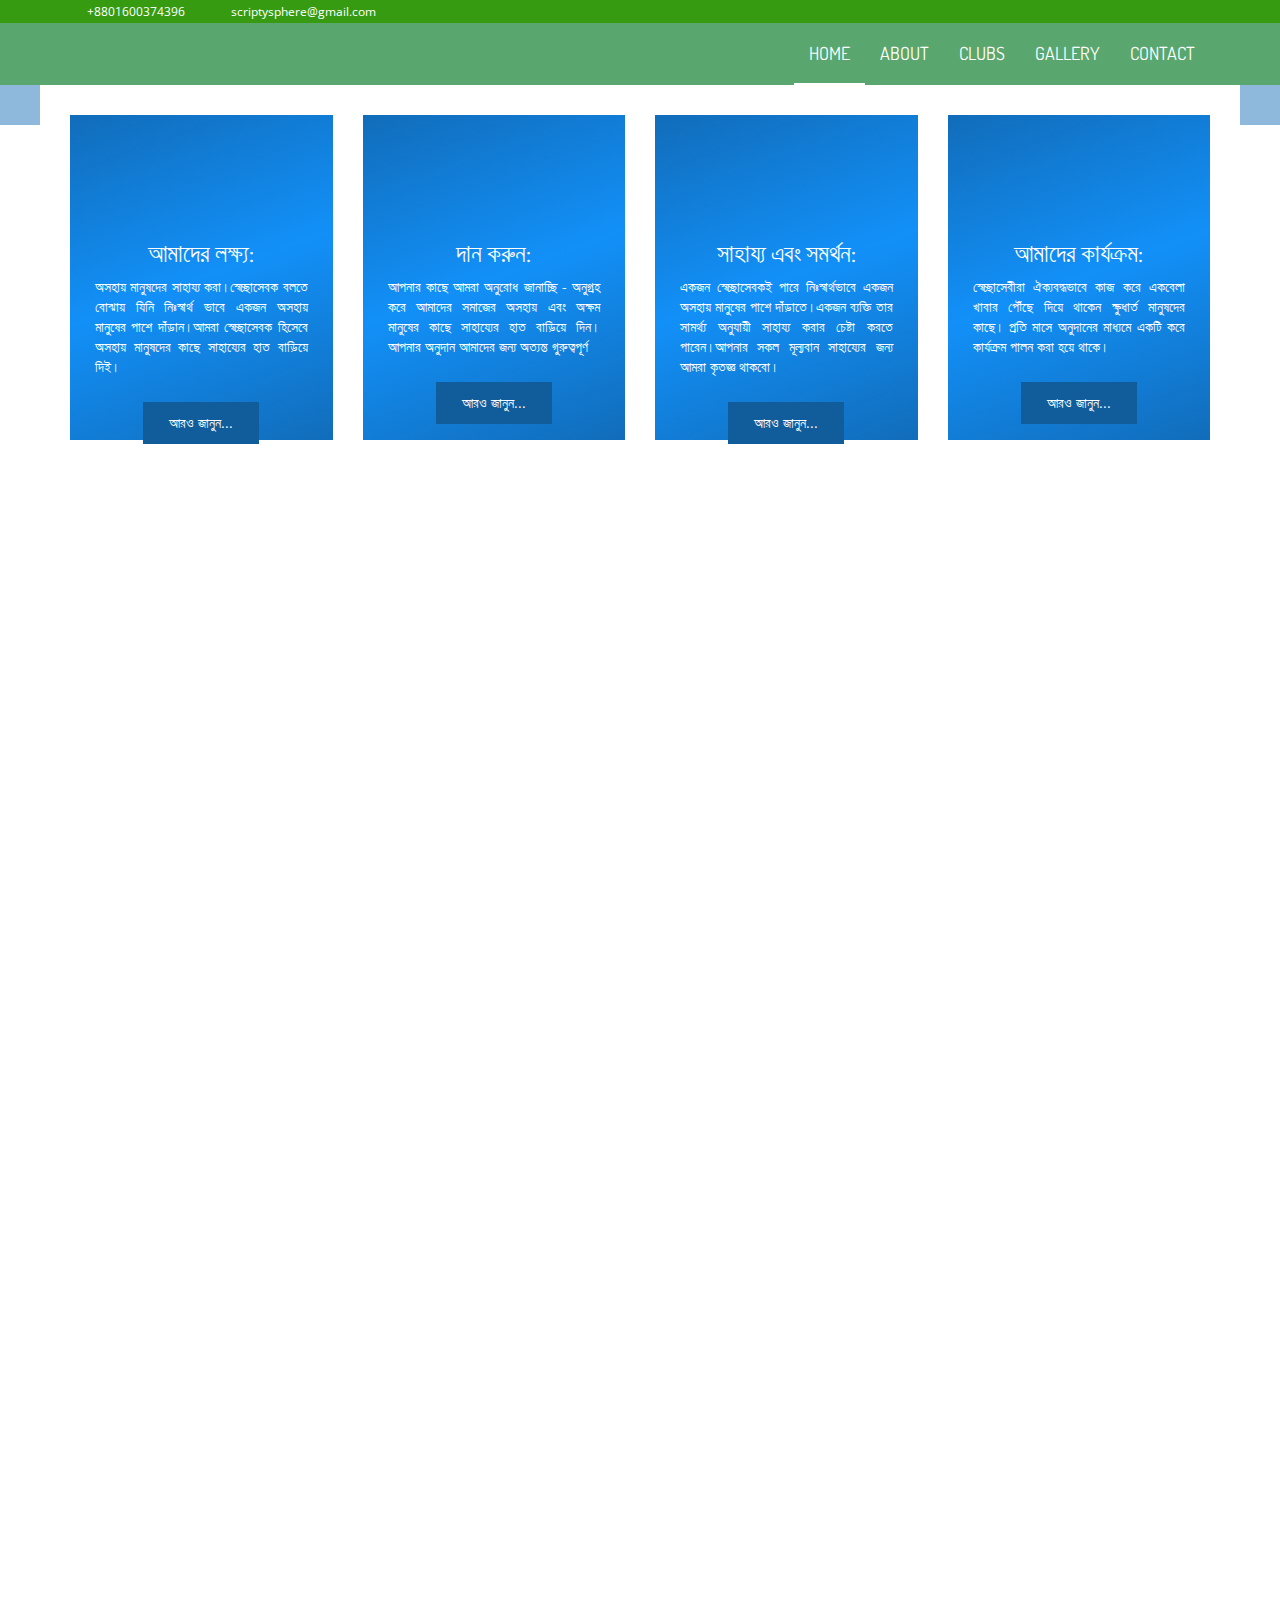
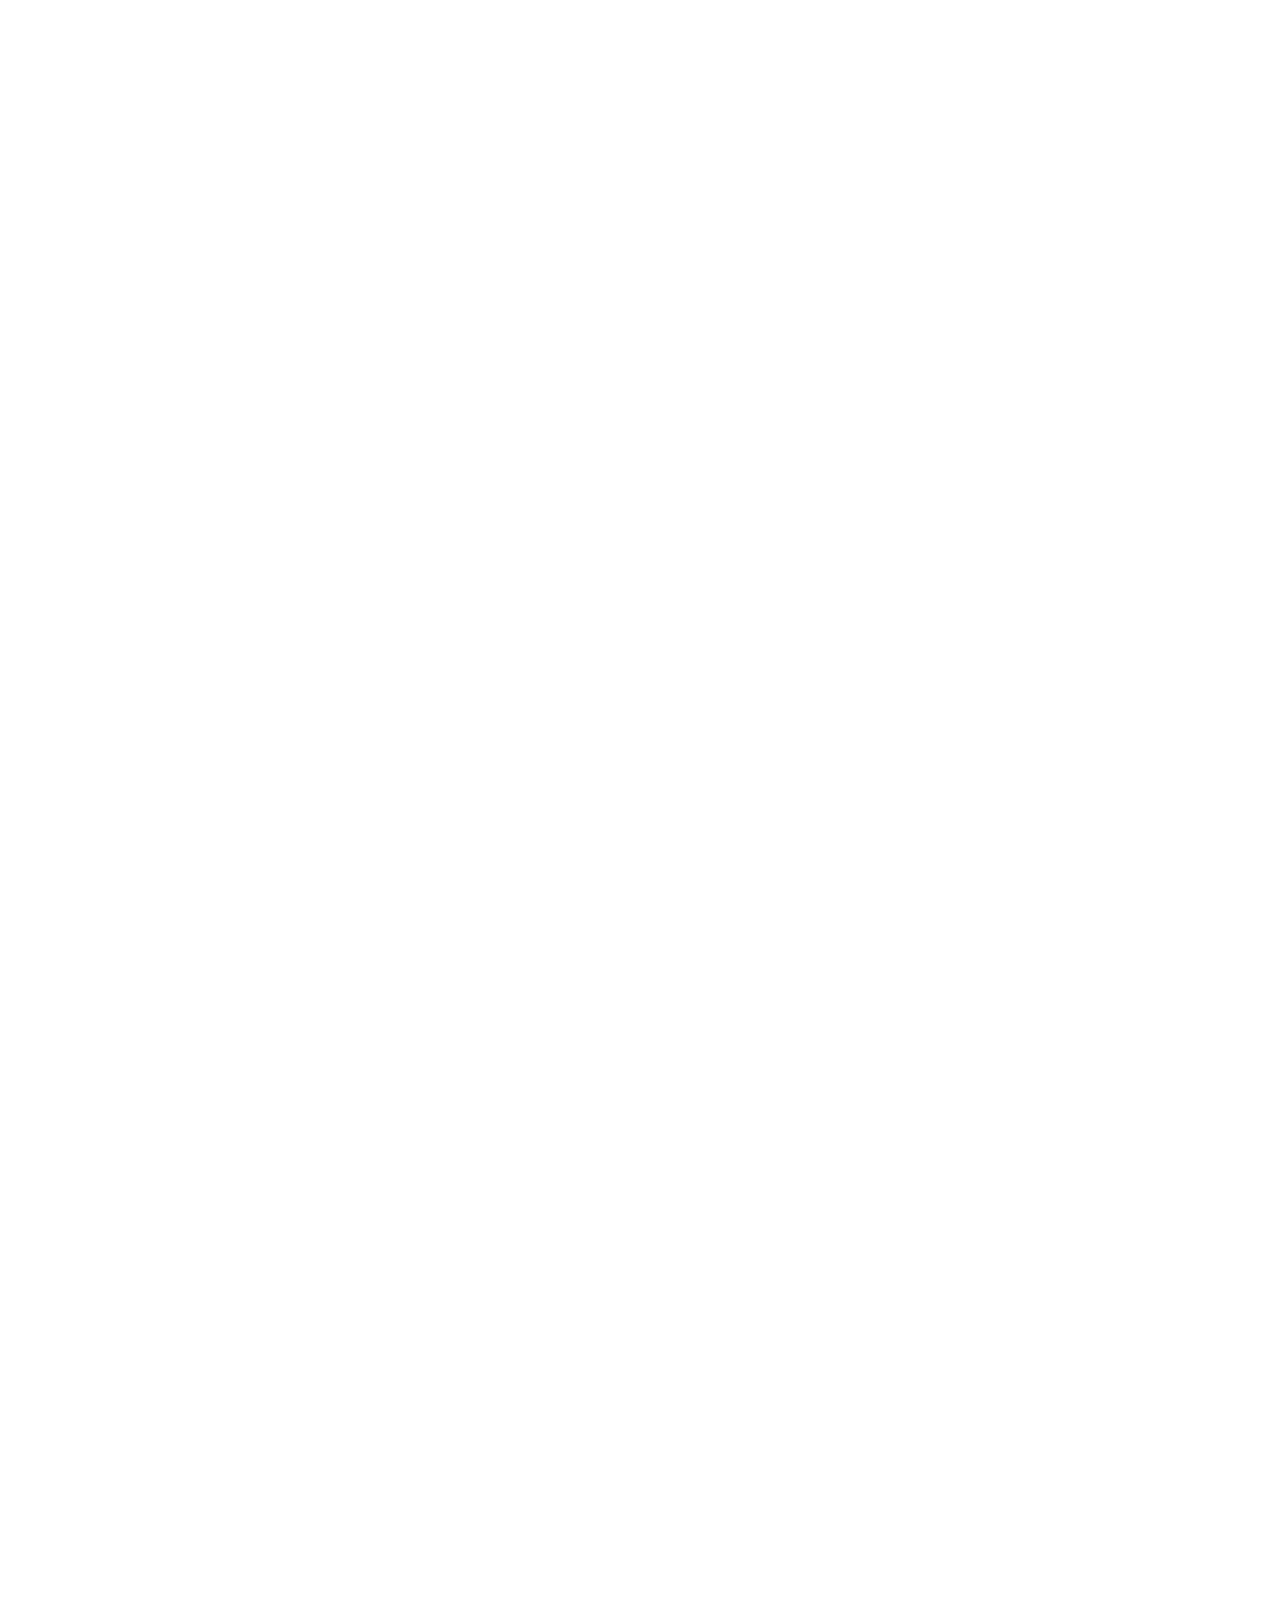
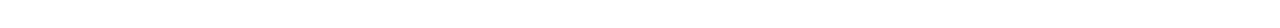
==== commit 5fc09de9: "Update index.html" ====
--- a/index.html
+++ b/index.html
@@ -92,7 +92,7 @@
 
                     <li><a class="is-active" href="index.html">HOME</a></li>
                     <li><a href="about.html">ABOUT</a></li>
-                    <li class="has-child"><a href="#">Clubs</a>
+                    <li class="has-child"><a href="clubs.html">CLUBS</a>
 
                       <ul class="submenu">
                          <li class="submenu-item"><a href="Programming-club.html">Programming Club </a></li>
--- a/assets/css/style.css
+++ b/assets/css/style.css
@@ -73,7 +73,7 @@
 .navbar-main .submenu {
   position: absolute;
   list-style: none;
-  background: #1f76bd;
+  background: #369b11;
   padding: 0;
   width: 150px;
   left: -35px;
@@ -826,7 +826,7 @@
   .navbar-main li:hover .submenu li,
   .navbar-main li:active .submenu li,
   .navbar-main li:focus .submenu li {
-    background: #115c9b;
+    background: #369b11;
     border-top-color: #1f76bd;
   }
 
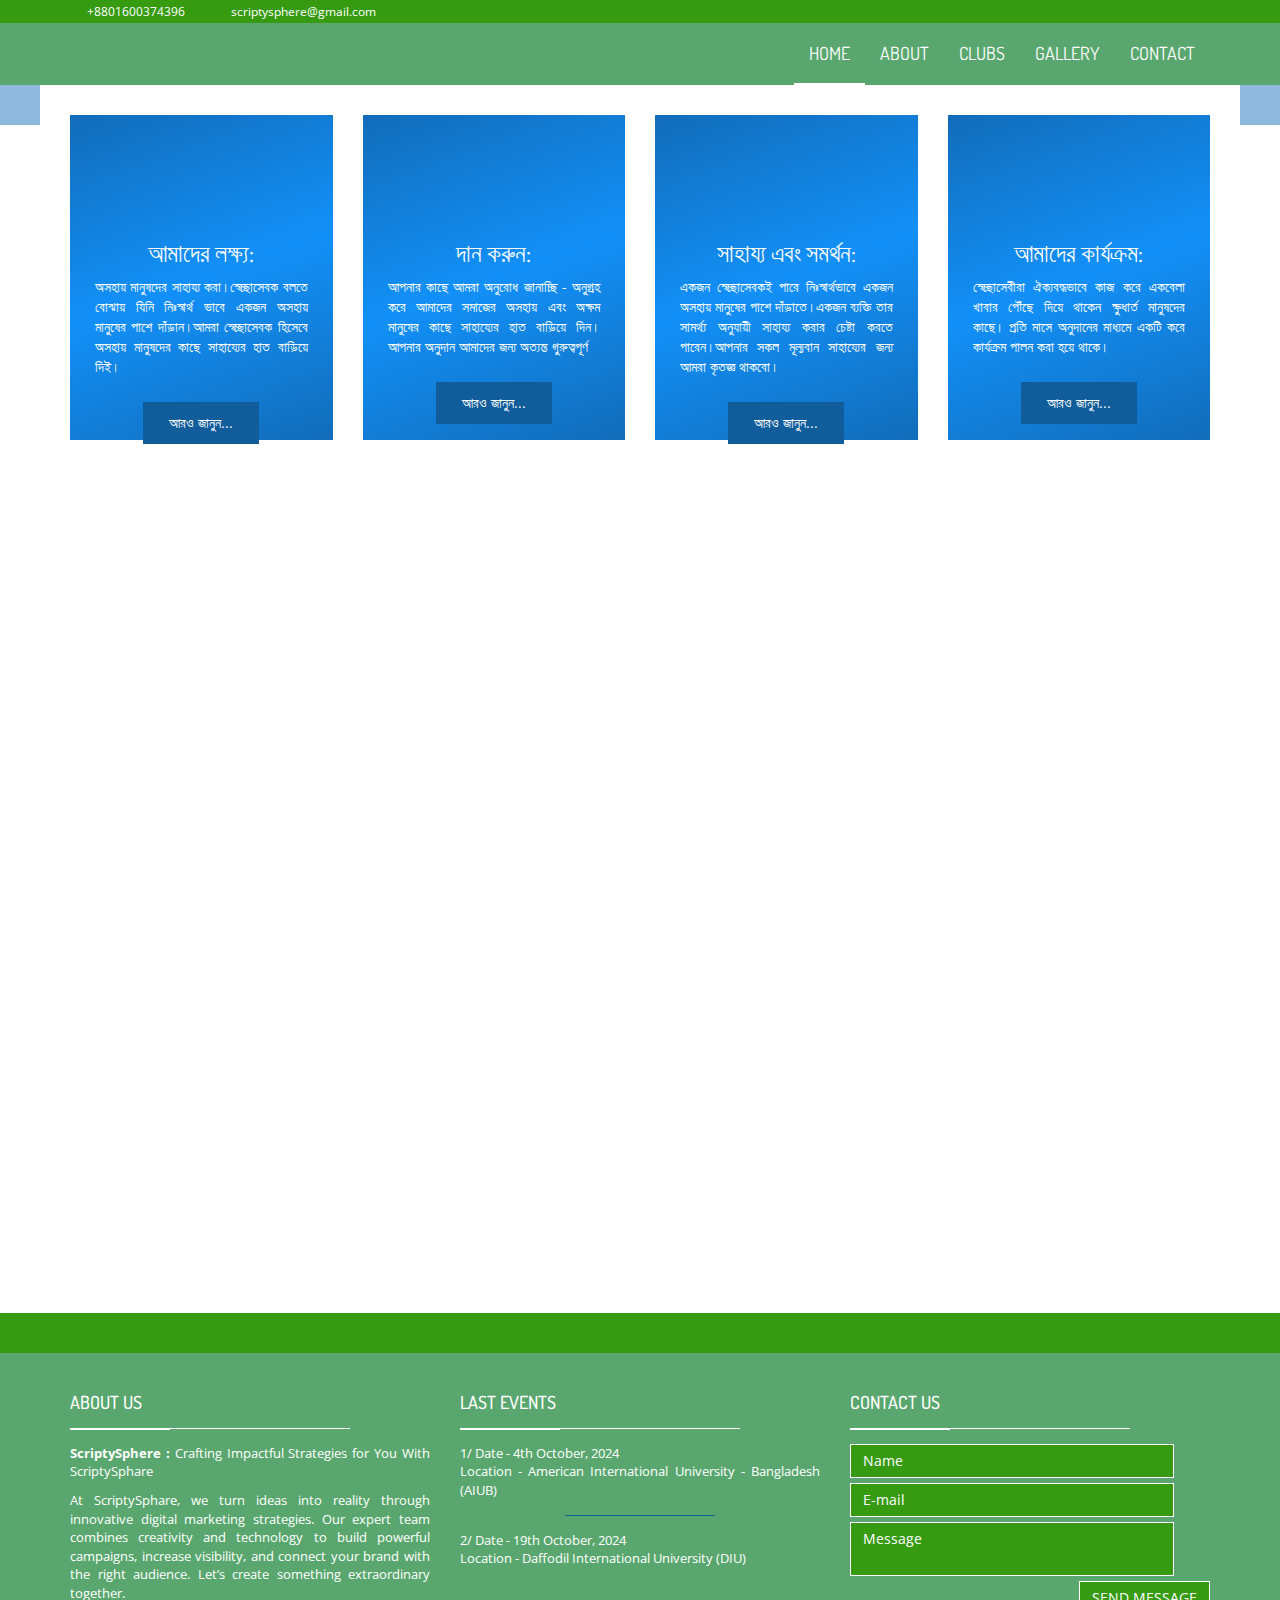
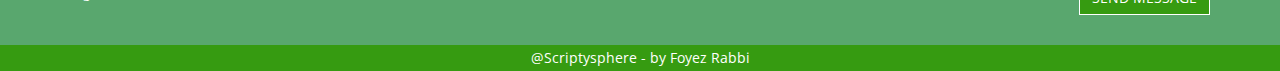
==== commit f1b5a93b: "Update index.html" ====
--- a/index.html
+++ b/index.html
@@ -362,11 +362,12 @@
 
     </div> <!-- /.home-reasons -->
 
-    <div class="section-home our-causes animate-onscroll fadeIn">
+
+            <div class="section-home our-causes animate-onscroll fadeIn">
 
         <div class="container">
 
-            <h2 class="title-style-1">Our Clubs <span class="title-under"></span></h2>
+            <h2 class="title-style-1">Our Causes <span class="title-under"></span></h2>
 
             <div class="row">
 
@@ -382,13 +383,14 @@
                           </div>
                         </div>
 
-                        <h4 class="cause-title"><a href="#">Chess Club </a></h4>
+                        <h4 class="cause-title"><a href="#">HUNGER AND POVERTY </a></h4>
                         <div class="cause-details">
-                          At ScriptySphare, we turn ideas into reality through innovative digital marketing strategies. Our expert team combines creativity and technology to build powerful campaigns, increase visibility, and connect your brand with 
+                          ক্ষুধা এবং দারিদ্র্য হল পরস্পরের সাথে জড়িত বৈশ্বিক চ্যালেঞ্জ যা বিভিন্ন ক্ষেত্রে অগ্রগতি সত্ত্বেও অব্যাহত রয়েছে। দারিদ্র্য, আর্থিক সংস্থান এবং সুযোগের অভাব দ্বারা চিহ্নিত, প্রায়ই খাদ্যের অপর্যাপ্ত অ্যাক্সেসের দিকে পরিচালিত করে। এই ভয়ানক পরিস্থিতি ক্ষুধার জন্ম দেয়, একটি বিস্তৃত সমস্যা যেখানে ব্যক্তি।
+                        </div>
 
                         <div class="btn-holder text-center">
 
-                          <a href="#" class="btn btn-primary" data-toggle="modal" data-target="#donateModal"> JOIN NOW</a>
+                          <a href="#" class="btn btn-primary" data-toggle="modal" data-target="#donateModal"> DONATE NOW</a>
                           
                         </div>
 
@@ -410,14 +412,14 @@
                           </div>
                         </div>
 
-                        <h4 class="cause-title"><a href="#">English Club</a></h4>
+                        <h4 class="cause-title"><a href="#">EDUCATION AND TRAINING</a></h4>
                         <div class="cause-details">
-                         At ScriptySphare, we turn ideas into reality through innovative digital marketing strategies. Our expert team combines creativity and technology to build powerful campaigns, increase visibility, and connect your brand with 
+                          শিক্ষা এবং প্রশিক্ষণ হল ব্যক্তিগত ও সামাজিক বিকাশের অবিচ্ছেদ্য উপাদান, যা ব্যক্তিদের জীবনের জটিলতাগুলি নেভিগেট করার জন্য প্রয়োজনীয় জ্ঞান, দক্ষতা এবং ক্ষমতা প্রদান করে এবং বিশ্বে অর্থপূর্ণভাবে অবদান রাখে। শিক্ষা বলতে প্রাথমিক বিদ্যালয় থেকে উচ্চ শিক্ষা পর্যন্ত একাডেমিক প্রতিষ্ঠানে আনুষ্ঠানিক শিক্ষাকে বোঝায়।
                         </div>
 
                         <div class="btn-holder text-center">
 
-                          <a href="#" class="btn btn-primary" data-toggle="modal" data-target="#donateModal"> JOIN NOW</a>
+                          <a href="#" class="btn btn-primary" data-toggle="modal" data-target="#donateModal"> DONATE NOW</a>
                           
                         </div>
 
@@ -440,13 +442,14 @@
                           </div>
                         </div>
 
-                        <h4 class="cause-title"><a href="#">Leadership Club</a></h4>
+                        <h4 class="cause-title"><a href="#">HUMAN RIGHTS</a></h4>
                         <div class="cause-details">
-                          At ScriptySphare, we turn ideas into reality through innovative digital marketing strategies. Our expert team combines creativity and technology to build powerful campaigns, increase visibility, and connect your brand with 
+                          মানবাধিকার হল মৌলিক নীতি যা সকল ব্যক্তির অন্তর্নিহিত মর্যাদা, সমতা এবং অবিচ্ছেদ্য অধিকারকে স্বীকৃতি দেয়, তাদের জাতীয়তা, জাতি, লিঙ্গ, ধর্ম বা অন্যান্য বৈশিষ্ট্য নির্বিশেষে। এই অধিকারগুলি নাগরিকদের বিস্তৃত পরিসরকে অন্তর্ভুক্ত করে, যা প্রত্যেক ব্যক্তির সুরক্ষা এবং কল্যাণের জন্য সর্বজনীন ভিত্তি হিসাবে কাজ করে।
+                        </div>
 
                         <div class="btn-holder text-center">
 
-                          <a href="#" class="btn btn-primary" data-toggle="modal" data-target="#donateModal"> JOIN NOW</a>
+                          <a href="#" class="btn btn-primary" data-toggle="modal" data-target="#donateModal"> DONATE NOW</a>
                           
                         </div>
 
@@ -468,14 +471,14 @@
                           </div>
                         </div>
 
-                        <h4 class="cause-title"><a href="#">Programming Club </a></h4>
+                        <h4 class="cause-title"><a href="#">ARTS AND CULTURE </a></h4>
                         <div class="cause-details">
-                          At ScriptySphare, we turn ideas into reality through innovative digital marketing strategies. Our expert team combines creativity and technology to build powerful campaigns, increase visibility, and connect your brand with 
+                          "শিল্প ও সংস্কৃতি মানব অভিব্যক্তির প্রাণবন্ত টেপেস্ট্রি গঠন করে, যা ইতিহাস জুড়ে সমাজের বৈচিত্র্য এবং সমৃদ্ধি প্রতিফলিত করে। ভিজ্যুয়াল আর্টস, সাহিত্য, সঙ্গীত, নৃত্য, থিয়েটার এবং আরও অনেক কিছুর মাধ্যমে ব্যক্তিরা এমন আখ্যান বুনন যা সময় এবং সীমানা অতিক্রম করে, আভাস দেয় সম্মিলিত মানব অভিজ্ঞতা।
                         </div>
 
                         <div class="btn-holder text-center">
 
-                          <a href="#" class="btn btn-primary" data-toggle="modal" data-target="#donateModal"> JOIN NOW</a>
+                          <a href="#" class="btn btn-primary" data-toggle="modal" data-target="#donateModal"> DONATE NOW</a>
                           
                         </div>
 
@@ -490,6 +493,7 @@
         </div>
         
     </div> <!-- /.our-causes -->
+        
 
     
 
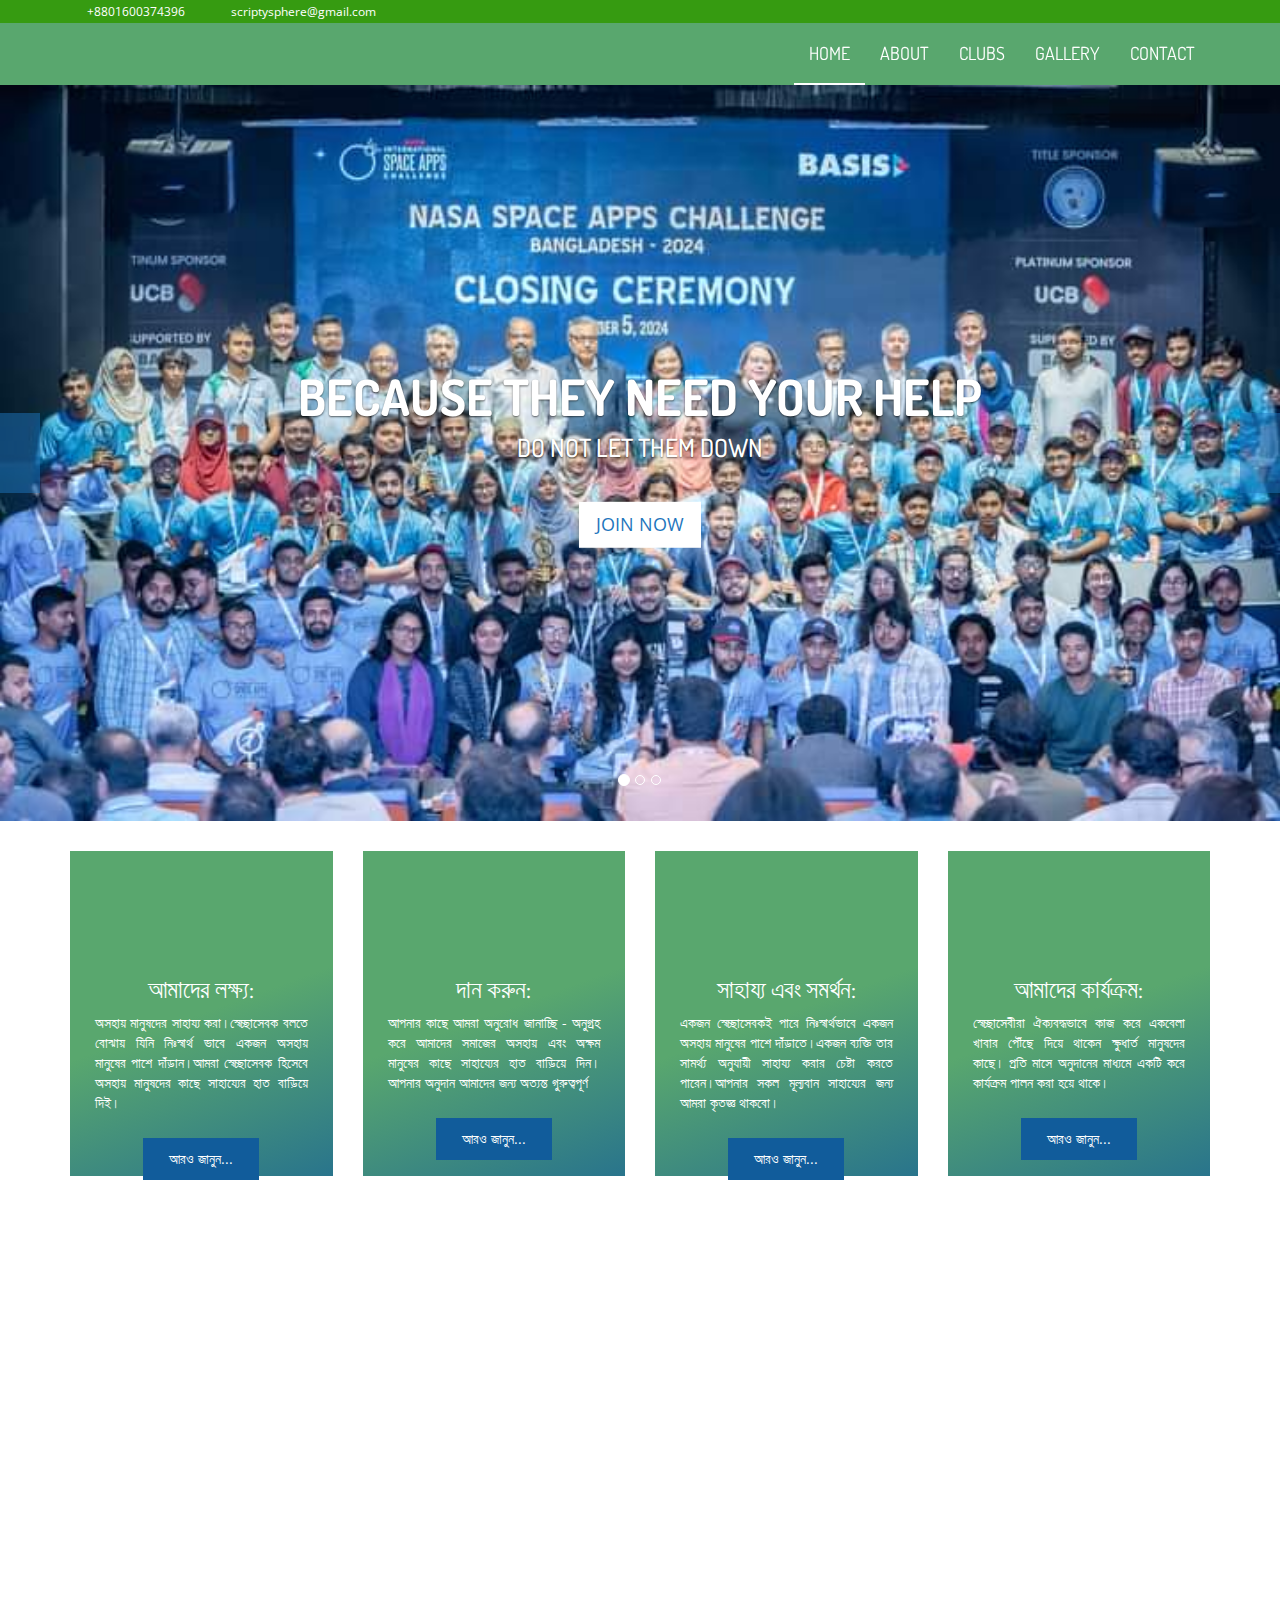
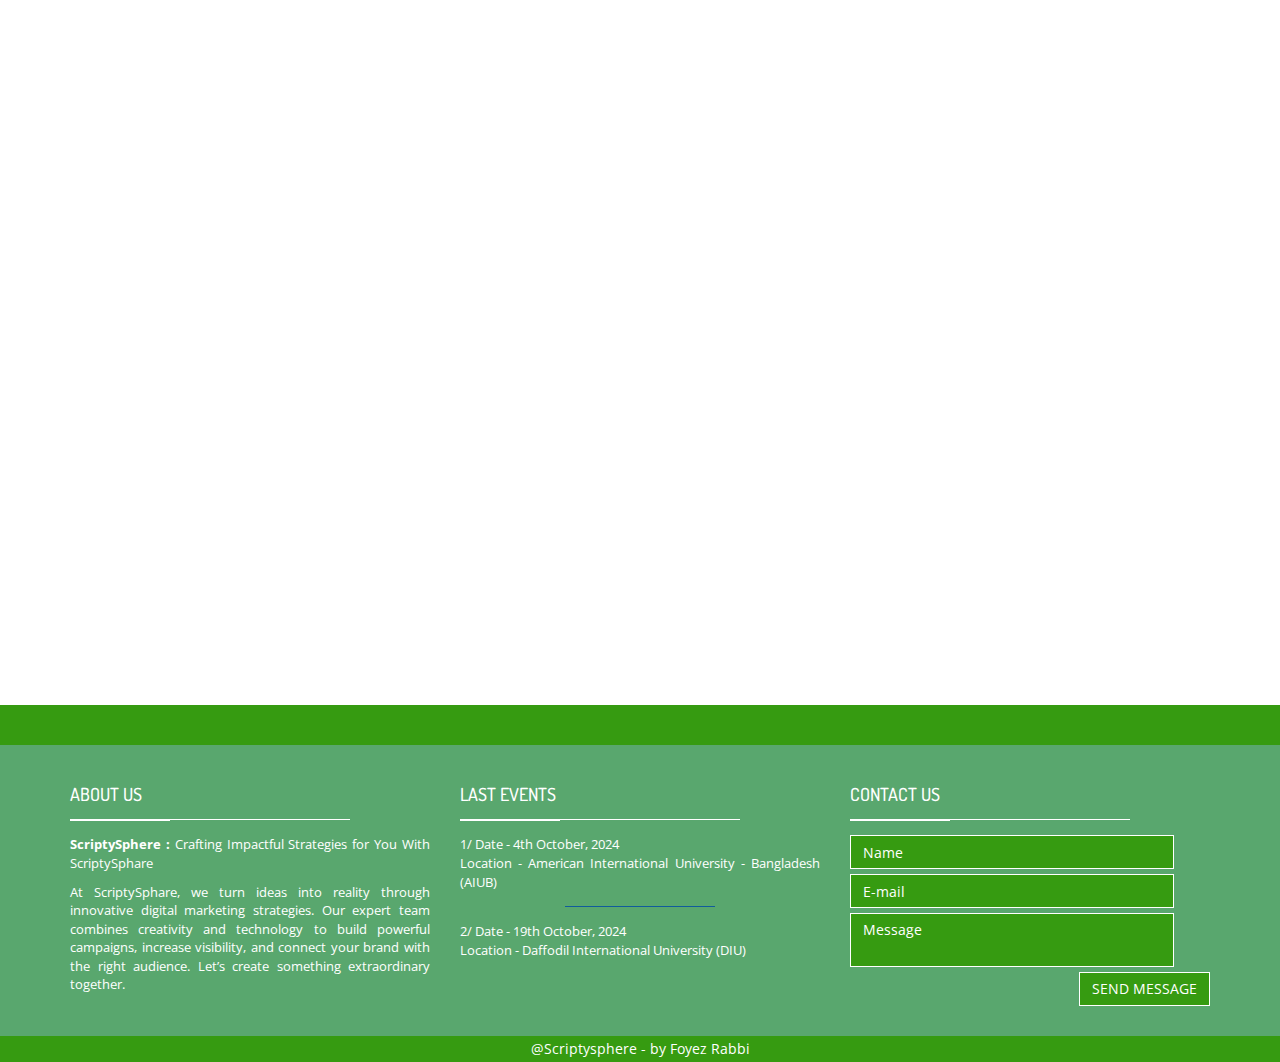
==== commit d39533f1: "Update index.html" ====
--- a/index.html
+++ b/index.html
@@ -192,6 +192,44 @@
 
             </div> <!-- /.item -->
 
+                          <div class="item ">
+
+              <img src="assets/images/slider/home-slider-4.jpg" alt="">
+
+              <div class="container">
+
+                <div class="carousel-caption">
+
+                  <h2 class="carousel-title bounceInDown animated slow" >A penny is a lot of money, if you have not got a penny.</h2>
+                  <h4 class="carousel-subtitle bounceInUp animated slow">You can make the diffrence !</h4>
+                  <a href="#" class="btn btn-lg btn-secondary hidden-xs bounceInUp animated slow" data-toggle="modal" data-target="#donateModal">JOIN NOW</a>
+
+                </div> <!-- /.carousel-caption -->
+
+              </div>
+
+            </div> <!-- /.item -->
+
+                          <div class="item ">
+
+              <img src="assets/images/slider/home-slider-5.jpg" alt="">
+
+              <div class="container">
+
+                <div class="carousel-caption">
+
+                  <h2 class="carousel-title bounceInDown animated slow" >A penny is a lot of money, if you have not got a penny.</h2>
+                  <h4 class="carousel-subtitle bounceInUp animated slow">You can make the diffrence !</h4>
+                  <a href="#" class="btn btn-lg btn-secondary hidden-xs bounceInUp animated slow" data-toggle="modal" data-target="#donateModal">JOIN NOW</a>
+
+                </div> <!-- /.carousel-caption -->
+
+              </div>
+
+            </div> <!-- /.item -->
+
+              
+
           </div>
 
           <a class="left carousel-control" href="#homeCarousel" role="button" data-slide="prev">
--- a/assets/css/style.css
+++ b/assets/css/style.css
@@ -11,7 +11,7 @@
 ========================================================================== */
 body {
   font-family: "Open sans", sans-serif;
-  color: #115c9b;
+  color: rgb(54 155 17);
 }
 
 h1,
@@ -177,12 +177,12 @@
   height: 325px;
   padding: 25px;
   text-align: center;
-  background-color: #0076a3;
+  background-color: #59a76e;
   background-image: url('[data-uri]');
   background-size: 100%;
   background-image: -moz-linear-gradient(290deg, #115b9b -25%, #1290f8 50%, #115b9b 125%);
   background-image: -webkit-linear-gradient(290deg, #115b9b -25%, #1290f8 50%, #115b9b 125%);
-  background-image: linear-gradient(160deg, #115b9b -25%, #1290f8 50%, #115b9b 125%);
+  background-image: linear-gradient(160deg, #59a76e -25%, #59a76e 50%, #115b9b 125%);
   color: #fff;
 }
 .about-us-col .col-icon-wrapper {
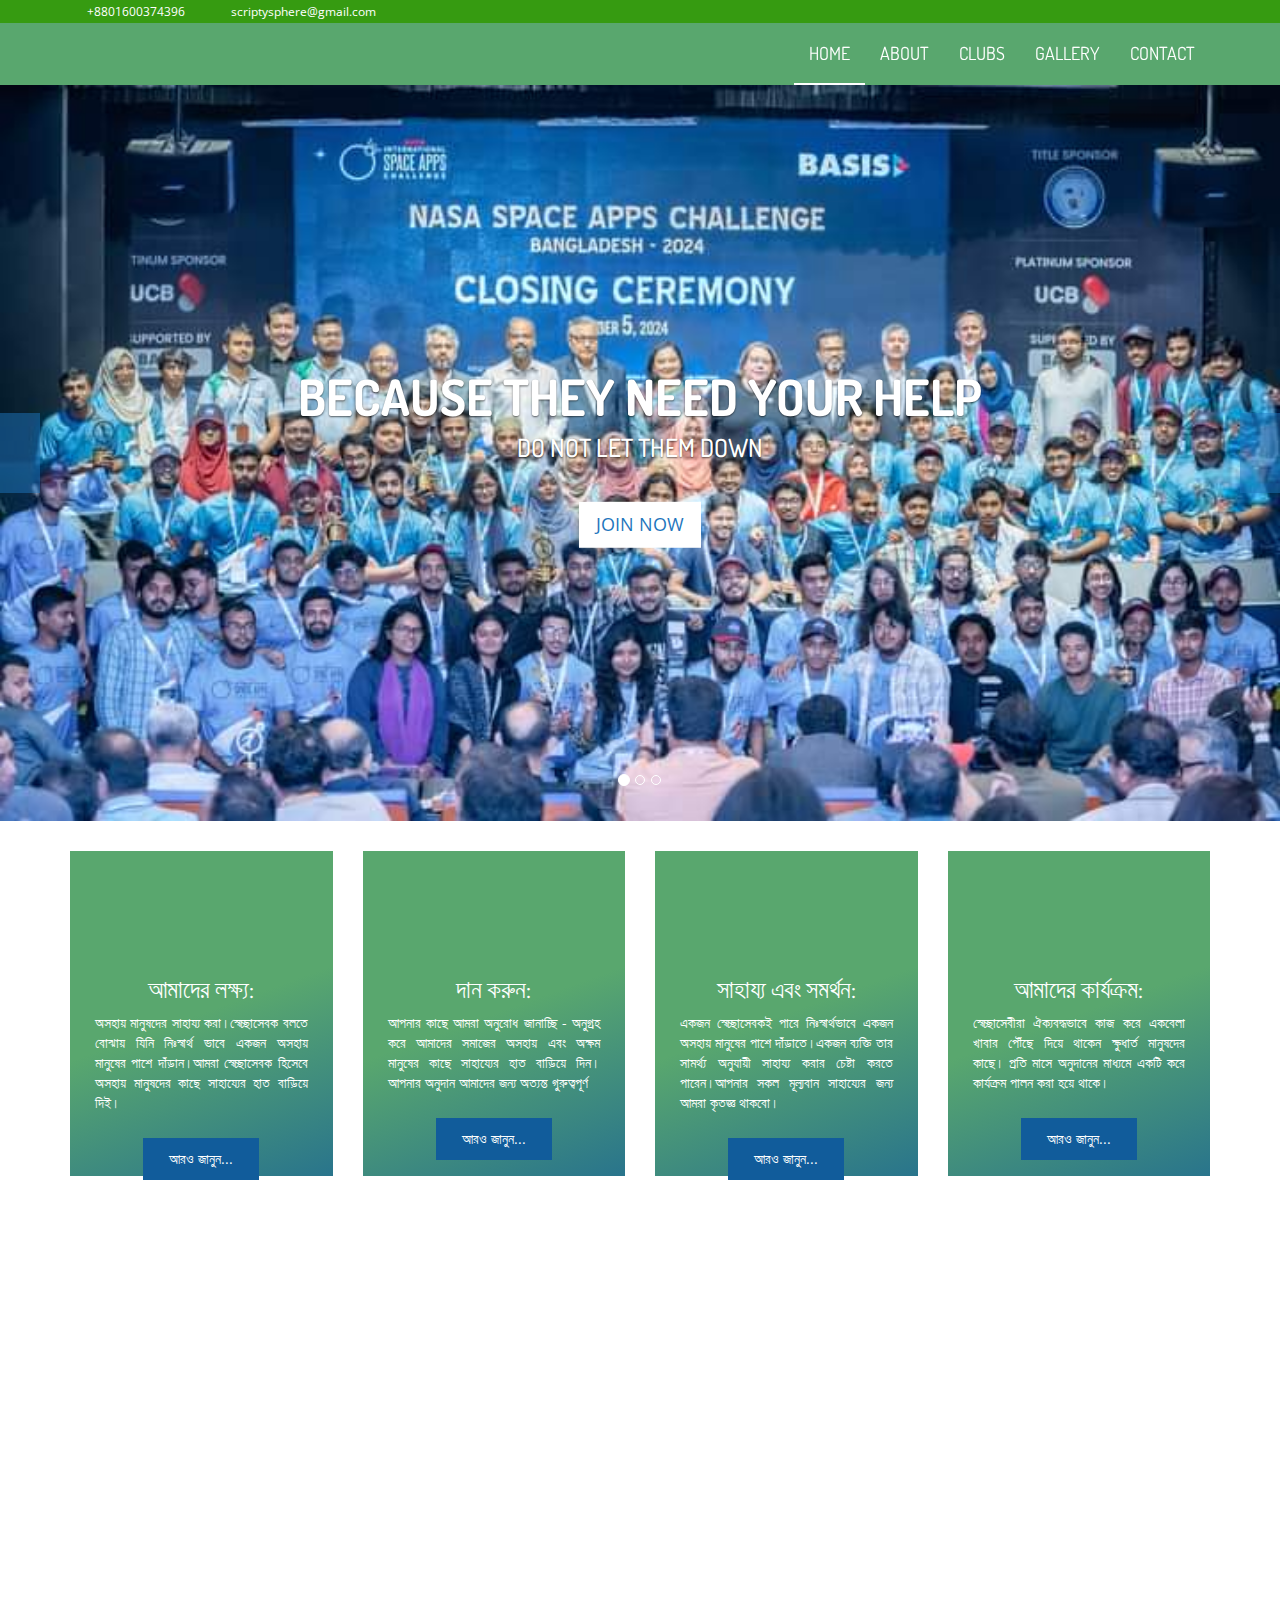
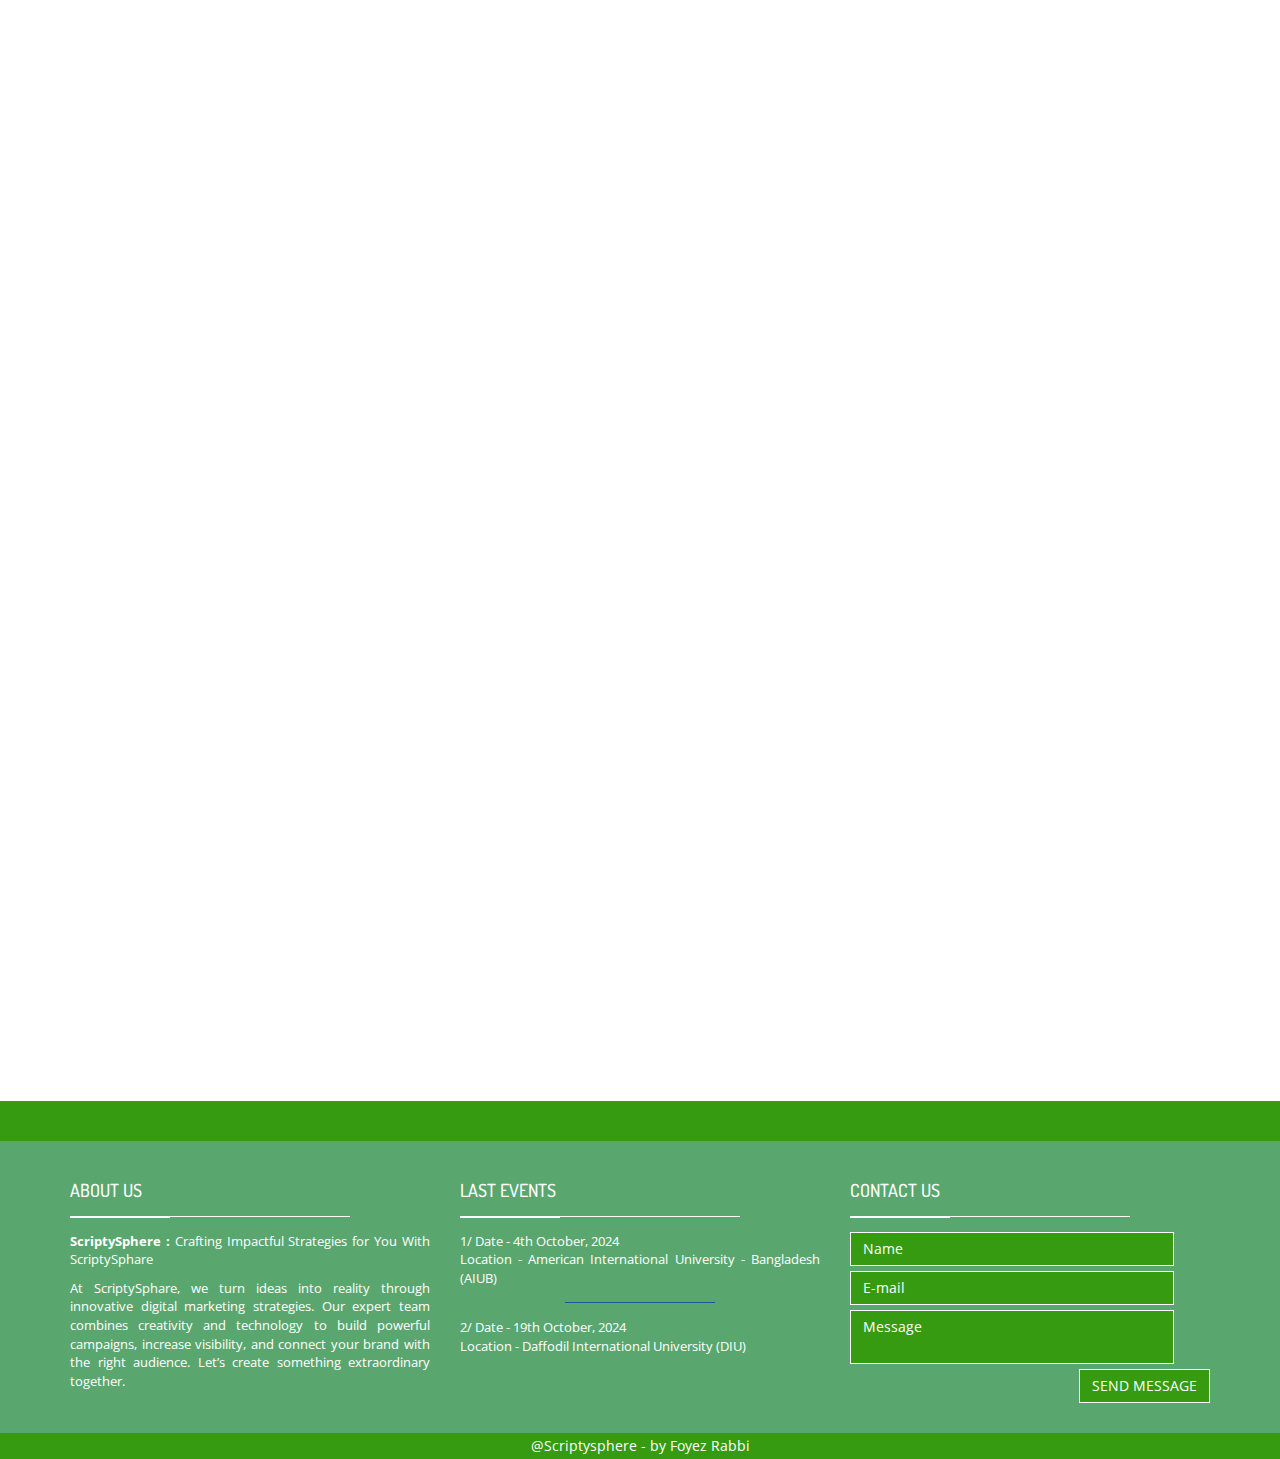
==== commit af54c9bb: "Update index.html" ====
--- a/index.html
+++ b/index.html
@@ -347,7 +347,7 @@
 
                     <div class="reasons-col animate-onscroll fadeIn">
 
-                        <img src="assets/images/gallery/picture-(8).jpeg" alt="">
+                        <img src="assets/images/gallery/picture-(8).jpg" alt="">
 
                         <div class="reasons-titles">
 
@@ -370,7 +370,7 @@
 
                     <div class="reasons-col animate-onscroll fadeIn">
 
-                        <img src="assets/images/gallery/picture-(7).jpeg" alt="">
+                        <img src="assets/images/gallery/picture-(7).jpg" alt="">
 
                         <div class="reasons-titles">
 
